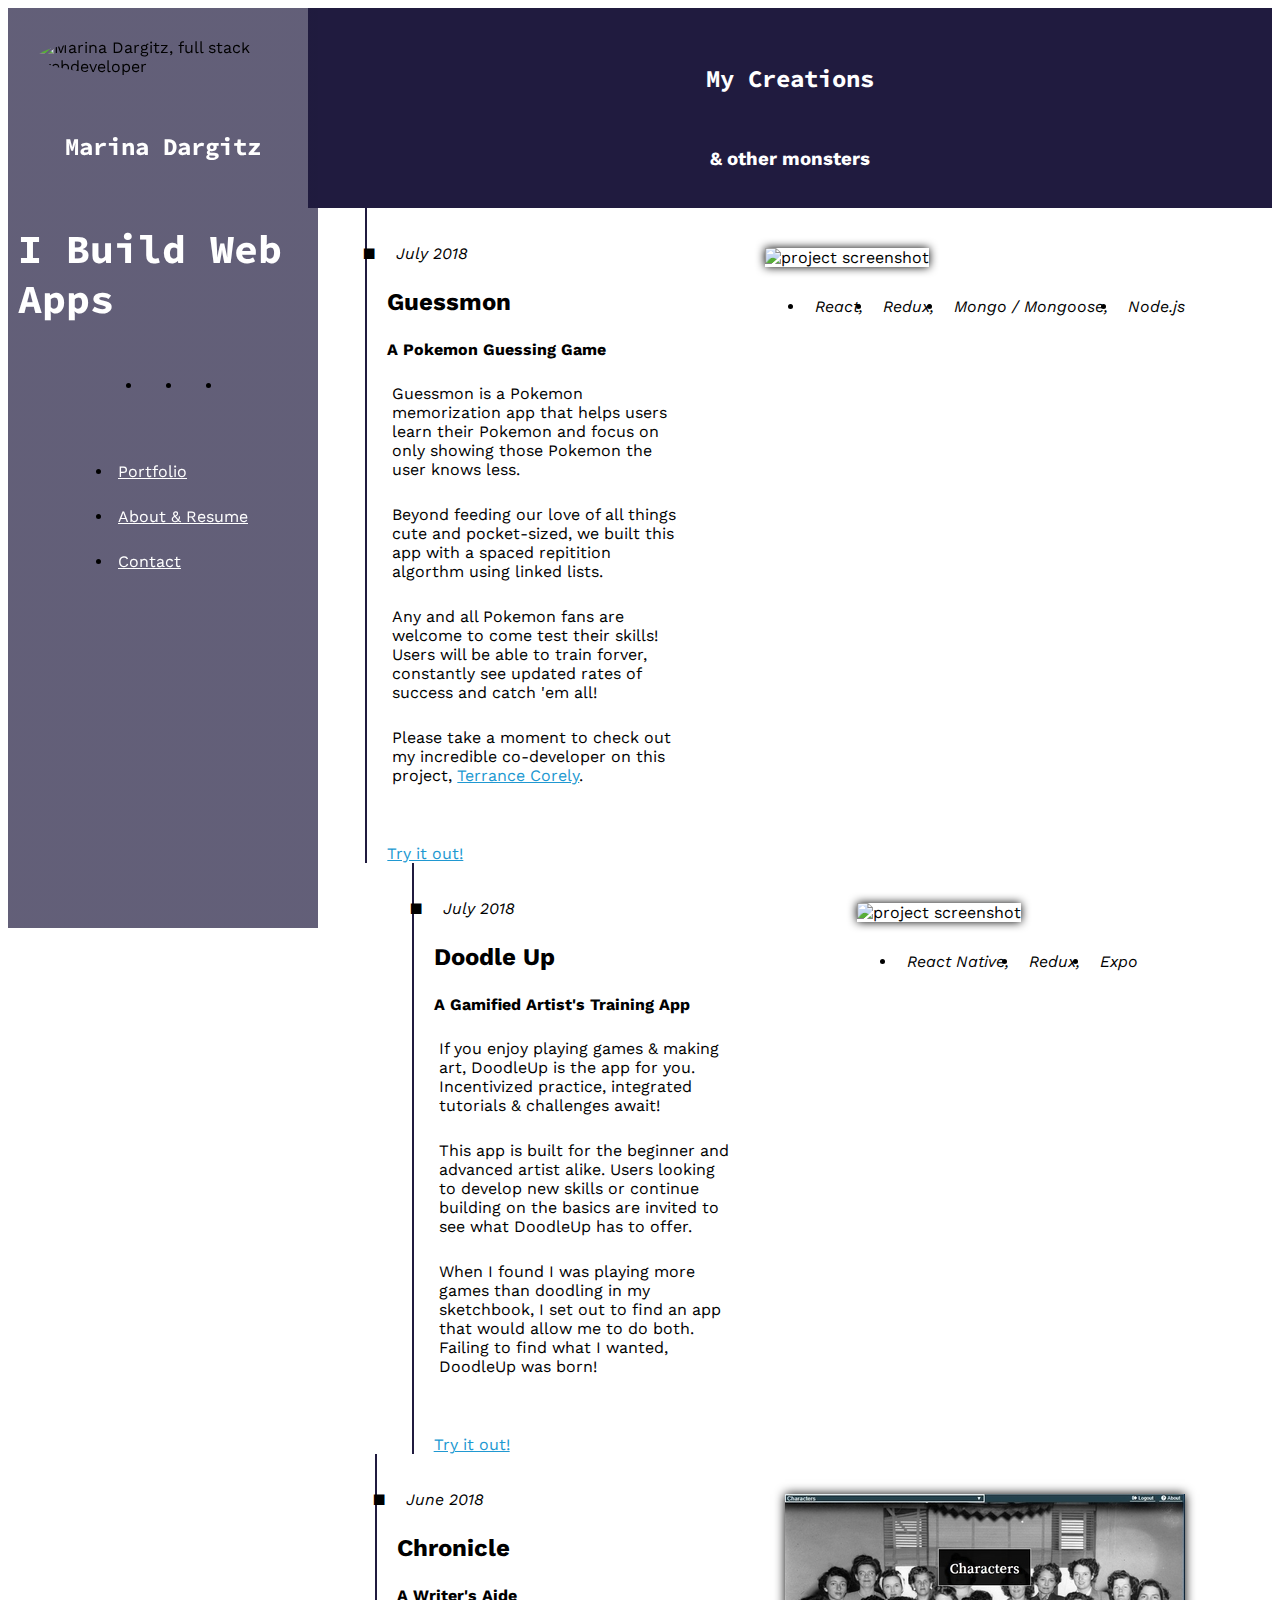
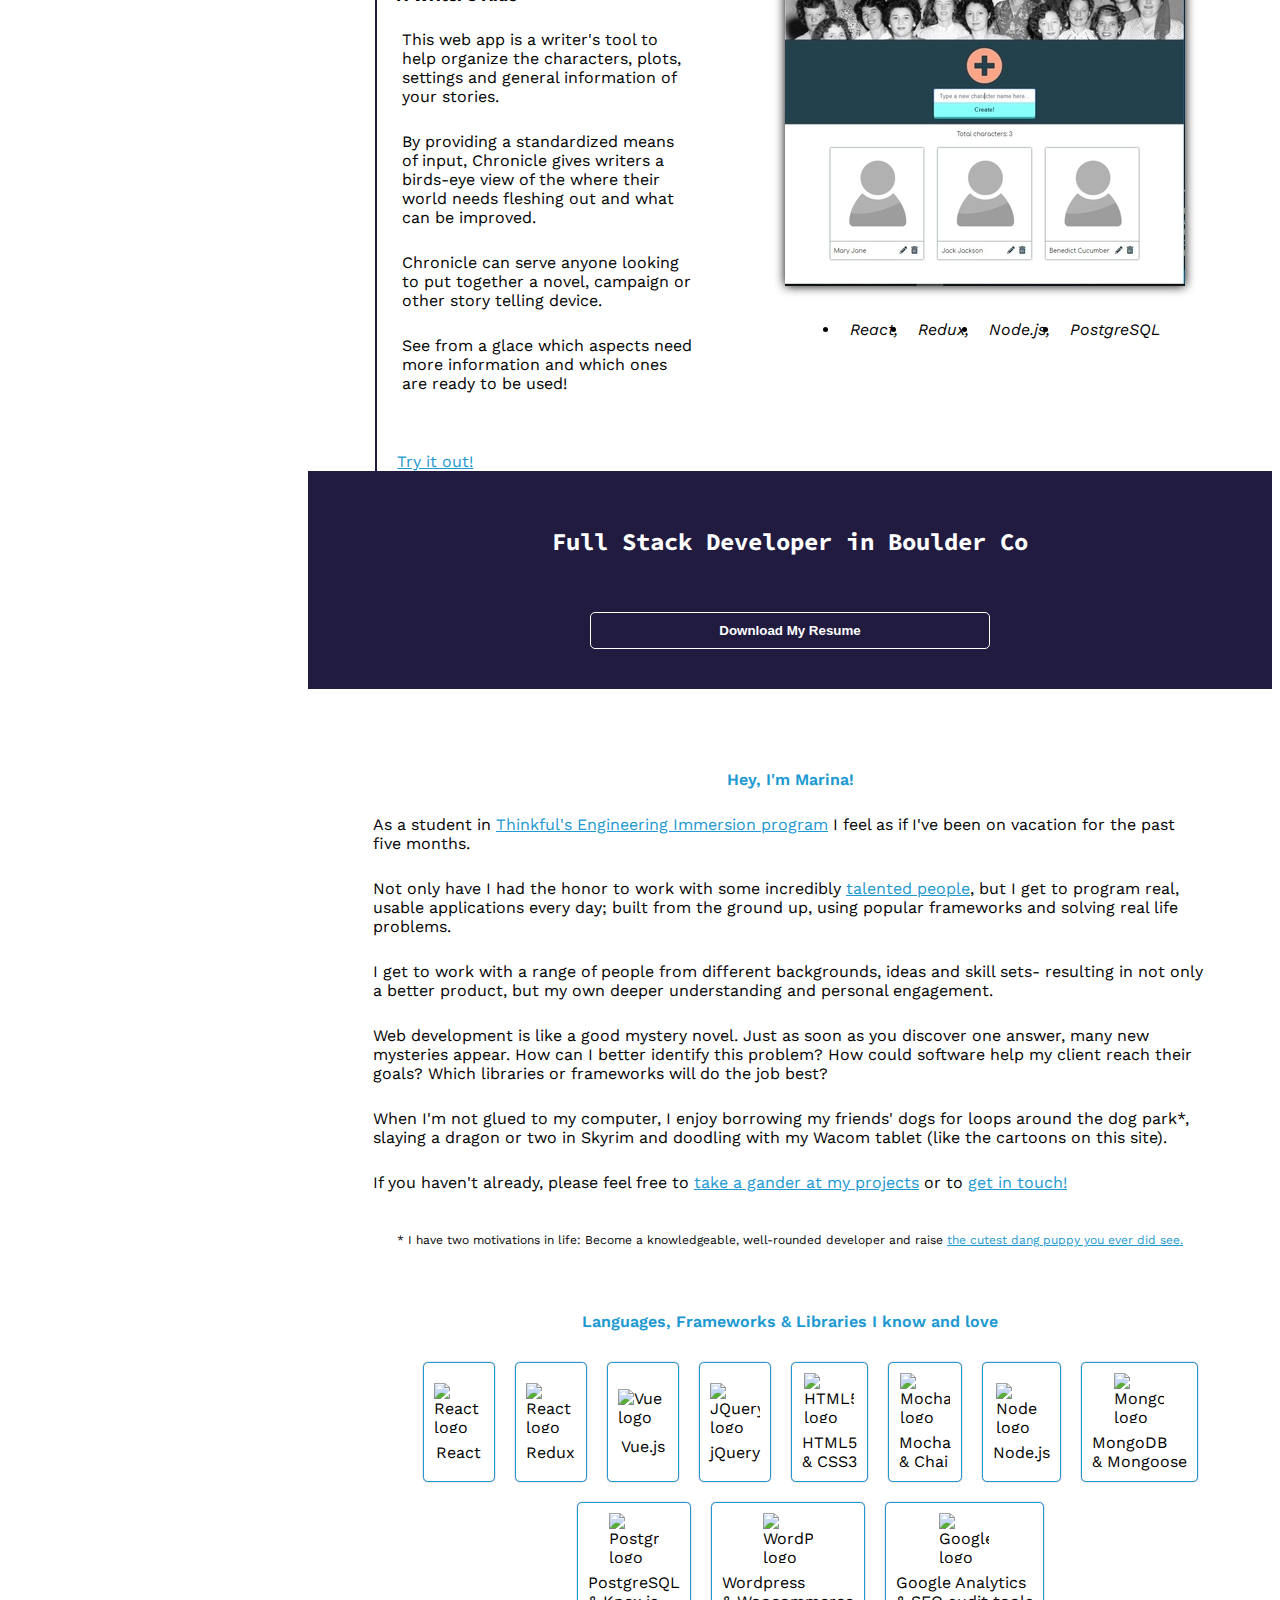
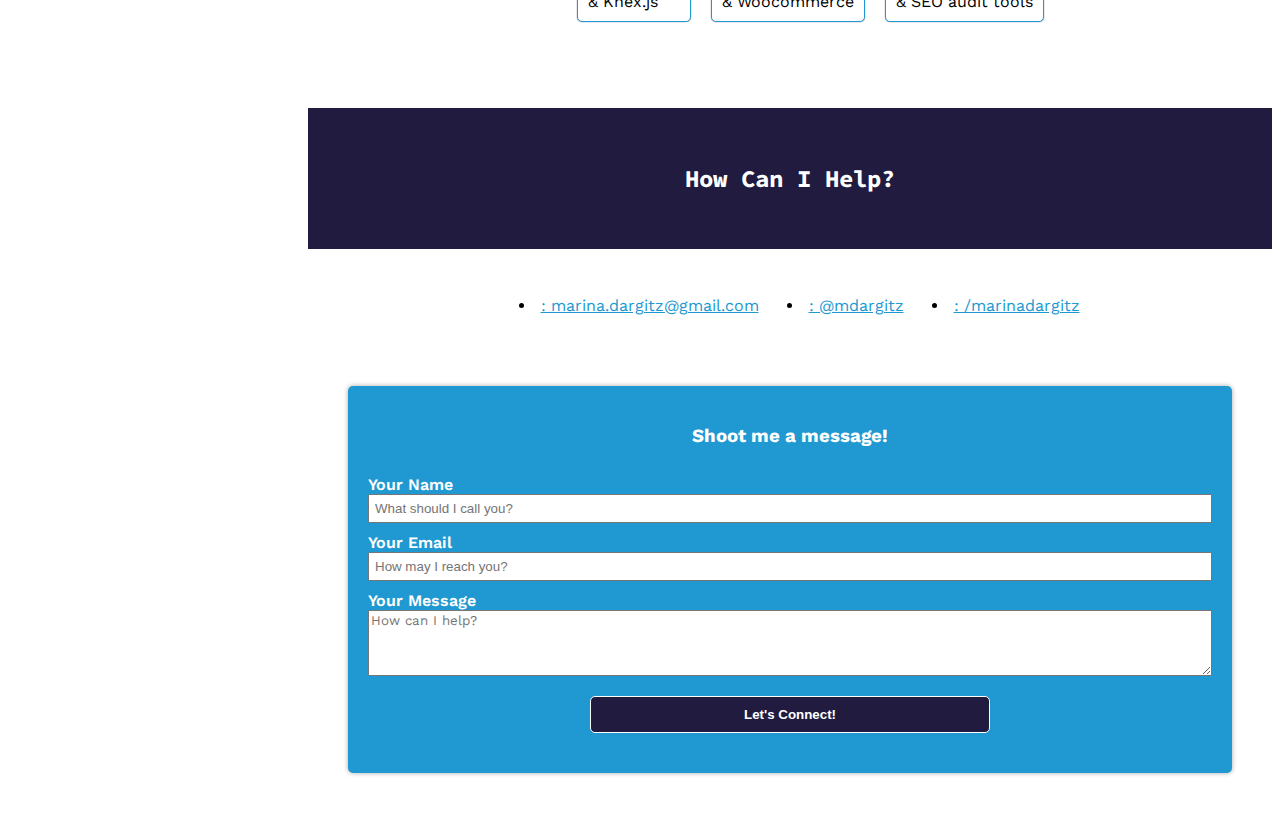
==== index.html @ 3d9efbbc "Add guessmon project" ====
<!DOCTYPE html>
<!--[if lt IE 7]>      <html class="no-js lt-ie9 lt-ie8 lt-ie7"> <![endif]-->
<!--[if IE 7]>         <html class="no-js lt-ie9 lt-ie8"> <![endif]-->
<!--[if IE 8]>         <html class="no-js lt-ie9"> <![endif]-->
<!--[if gt IE 8]><!--> <html class="no-js"> <!--<![endif]-->
  <head>
    <meta charset="utf-8">
    <meta http-equiv="X-UA-Compatible" content="IE=edge">
    <title>Marina Dargitz Web Developer</title>
    <meta name="description" content="Marina Dargitz developes responsive websites and web apps for utility, for profit and for fun! Check out her portfolio to see what she's done and what's to come.">
    <meta name="viewport" content="width=device-width, initial-scale=1">

    <link rel="stylesheet" href="https://meyerweb.com/eric/tools/css/reset/reset.css">
    <link rel="stylesheet" href="https://use.fontawesome.com/releases/v5.0.13/css/all.css" integrity="sha384-DNOHZ68U8hZfKXOrtjWvjxusGo9WQnrNx2sqG0tfsghAvtVlRW3tvkXWZh58N9jp" crossorigin="anonymous">
    <link href="https://fonts.googleapis.com/css?family=Source+Code+Pro|Work+Sans" rel="stylesheet">
    <link rel="stylesheet" href="styles/main.css">
    
  </head>
  <body>
    <!--[if lt IE 7]>
      <p class="browsehappy">Uh oh! Looks like you are using an <strong>outdated</strong> Internet Explorer browser. Please <a href="https://support.microsoft.com/en-us/help/17621/internet-explorer-downloads">upgrade your Internet Explorer to at least version 9</a> in order to improve your experience.</p>
      <p> Not sure how to do this? Check out this <a href="https://www.lifewire.com/how-to-update-internet-explorer-2617983">guide</a>!
    <![endif]-->
    <nav>
        <img class="avatar" src="https://image.ibb.co/iDr3fJ/flowers.jpg" 
          alt="Marina Dargitz, full stack webdeveloper">
        <h2>Marina Dargitz</h2>
        <h1> I Build <span>Web Apps</span></h1>
      <!-- dynamic text to go here: ideas to reality, front-end to back/code to users -->
      <ul class="horizontal-list icon-list">
          <li>
            <a title="Email me!" href="mailto:marina.dargitz@gmail.com">
              <i class="fas fa-at"></i>
            </a>
          </li>
          <li>
            <a title="Github @mdargitz"href="https://github.com/mdargitz">
              <i class="fab fa-github"></i>
            </a>
          </li>
          <li>
            <a title="LinkedIn" href="https://www.linkedin.com/in/marinadargitz/">
              <i class="fab fa-linkedin"></i>
            </a>
          </li>
        </ul>
      
      <ul class='link-list'>
        <li>
          <a href="#portfolio">
              <p>Portfolio</p>
          </a>
        </li>
        <li>
          <a href="#about">
            <p>About &amp; Resume</p>
          </a>
        </li>
        <li>
          <a href="#contact">
            <p>Contact</p>
          </a>
        </li>
      </ul>
    </nav>

    <main role="main">
    <section id="portfolio">
      <header>
        <h2>My Creations</h2>
        <h3>&amp; other monsters</h3>
      </header>

            <!-- GUESSMON PORTFOLIO ITEM -->
            <div class="portfolio-item">
              <div class="item-content">
                  <p class="date">July 2018</p>
                  <h3 class="item-title">Guessmon <a target="_blank" href="https://github.com/thinkful-ei20/Guessmon-client-terrance-MarinaD"><i class="fab fa-github" aria-hidden="false"></i></a></h3>
                  <h4 class="item-subtitle">A Pokemon Guessing Game</h4>
                  <div class='item-desc'>
                  <p>Guessmon is a Pokemon memorization app that helps users learn their Pokemon and focus on only showing those Pokemon the user knows less.</p>
                  <p>Beyond feeding our love of all things cute and pocket-sized, we built this app with a spaced repitition algorthm using linked lists.</p>
                  <p>Any and all Pokemon fans are welcome to come test their skills! Users will be able to train forver, constantly see updated rates of success and catch 'em all!</p>
                  <p>Please take a moment to check out my incredible co-developer on this project, <a href="">Terrance Corely</a>.</p>
              </div>
                <br />
                <br />
                  <a  class="item-link" target="_blank" href="https://young-castle-32482.herokuapp.com/">Try it out!</a>
              </div>
              <div class="item-details">
                <img class='item-img' src='https://camo.githubusercontent.com/8c04019551b9b6bc7cff71079253573d9c126e6c/68747470733a2f2f696d6167652e6962622e636f2f6e694a67776f2f73735f73696c2e6a7067' alt='project screenshot' />
                  <ul>
                    <li>
                      React,
                    </li>
                    <li>
                      Redux,
                    </li>
                    <li>
                      Mongo / Mongoose,
                    </li>
                    <li>
                      Node.js
                    </li>
                  </ul>
              </div>
            </div>

      <!-- DOODLEUP PORTFOLIO ITEM -->
      <div class="portfolio-item">
        <div class="item-content">
            <p class="date">July 2018</p>
            <h3 class="item-title">Doodle Up <a target="_blank" href="https://github.com/mdargitz/DoodleUp"><i class="fab fa-github" aria-hidden="false"></i></a></h3>
            <h4 class="item-subtitle">A Gamified Artist's Training App</h4>
            <div class='item-desc'>
            <p>If you enjoy playing games &amp; making art, DoodleUp is the app for you. Incentivized practice, integrated tutorials &amp; challenges await!</p>
            <p>This app is built for the beginner and advanced artist alike. Users looking to develop new skills or continue building on the basics are invited to see what DoodleUp has to offer.</p>
            <p>When I found I was playing more games than doodling in my sketchbook, I set out to find an app that would allow me to do both. Failing to find what I wanted, DoodleUp was born!</p>
        </div>
          <br />
          <br />
            <a  class="item-link" target="_blank" href="https://expo.io/@mdargitz/doodleup">Try it out!</a>
        </div>
        <div class="item-details">
          <img class='item-img' src='https://preview.ibb.co/fsJ55e/IMG_1933.png' alt='project screenshot' />
            <ul>
              <li>
                React Native,
              </li>
              <li>
                Redux,
              </li>
              <li>
                Expo
              </li>
            </ul>
        </div>
      </div>
    
      <!-- CHRONICLE PORTFOLIO ITEM -->
      <div class="portfolio-item">
          <div class="item-content">
              <p class="date">June 2018</p>
              <h3 class="item-title">Chronicle <a target="_blank" href="https://github.com/mdargitz/chronicle-client"><i class="fab fa-github" aria-hidden="false"></i></a></h3>
              <h4 class="item-subtitle">A Writer's Aide</h4>
              <div class='item-desc'>
              <p>This web app is a writer's tool to help organize the characters, plots, settings and general information of your stories.</p> 
              <p>By providing a standardized means of input, Chronicle gives writers a birds-eye view of the where their world needs fleshing out and what can be improved.</p>
              <p>Chronicle can serve anyone looking to put together a novel, campaign or other story telling device.</p>
              <p>See from a glace which aspects need more information and which ones are ready to be used!</p>
            </div>
            <br />
            <br />
              <a  class="item-link" target="_blank" href="https://chronicle-client.netlify.com">Try it out!</a>
          </div>
          <div class="item-details">
              <img class='item-img' src='img/chronincleSS.jpg' alt='project screenshot' />
              <ul>
                <li>
                  React,
                </li>
                <li>
                  Redux,
                </li>
                <li>
                  Node.js,
                </li>
                <li>
                  PostgreSQL
                </li>
              </ul>
          </div>
        </div>
      
    </section>

    <section id="about">
      <header>
        <h2>Full Stack Developer in Boulder Co</h2>
        <button class="btn-hvr"><a href="docs/Marina Dargitz Resume.pdf" download>Download My Resume</a></button>
      </header>
      <div class='about-content'>
          <div>
              <p class='heavy'>Hey, I'm Marina!</p>
              <p>As a student in <a target="_blank" href="https://www.thinkful.com/bootcamp/web-development/full-time/">Thinkful's Engineering Immersion program</a> I feel as if I've been on vacation for the past five months. </p>
              <p>Not only have I had the honor to work with some incredibly <a target="_blank" href="https://www.linkedin.com/school/thinkful/">talented people</a>, but I get to program real, usable applications every day; built from the ground up, using popular frameworks and solving real life problems. </p>
              <p>I get to work with a range of people from different backgrounds, ideas and skill sets- resulting in not only a better product, but my own deeper understanding and personal engagement.</p>
              <p>Web development is like a good mystery novel. Just as soon as you discover one answer, many new mysteries appear. How can I better identify this problem? How could software help my client reach their goals? Which libraries or frameworks will do the job best?</p>
              <p>When I'm not glued to my computer, I enjoy borrowing my friends' dogs for loops around the dog park*, slaying a dragon or two in Skyrim and doodling with my Wacom tablet (like the cartoons on this site).</p>
              <p>If you haven't already, please feel free to <a href="#portfolio">take a gander at my projects</a> or to <a href="#contact">get in touch!</a></p>
              <p class='light'>* I have two motivations in life: Become a knowledgeable, well-rounded developer and raise <a target="_blank" href="https://media.giphy.com/media/fegzospsGS6Os/giphy.gif">the cutest dang puppy you ever did see.</a></p>
          </div>
          <div class='skills'>
              <p class='heavy'>Languages, Frameworks &amp; Libraries I know and love</p>
              <ul>
                <li>
                  <img src='https://image.ibb.co/e2peQJ/react_logo_5.png' alt='React logo'/>
                  React
                </li>
                <li>
                  <img src='https://image.ibb.co/iqFdkJ/Redux_logo.png' alt='React logo'/>
                  Redux
                </li>
                <li>
                  <img src='https://image.ibb.co/f1GjQJ/Vue_logo.jpg' alt='Vue logo'/>
                  Vue.js
                </li>
                <li>
                  <img src='https://image.ibb.co/cMTned/jquery_logo.png' alt='JQuery logo'/>
                  jQuery
                </li>
                <li>
                  <img src='https://image.ibb.co/jwnYkJ/html_logo_5.png' alt='HTML5 logo'/>
                  HTML5
                  <br>
                  &amp; CSS3
                </li>
                <li>
                  <img src='https://image.ibb.co/fTBUsy/mocha_logo.png' alt='Mocha logo'/>
                  Mocha 
                  <br>
                  &amp; Chai
                </li>
                <li>
                  <img src='https://image.ibb.co/hYG7ed/node_logo.png' alt='Node logo'/>
                  Node.js
                </li>
                <li>
                  <img src='https://image.ibb.co/jLSfzd/mongo_logo.png' alt='Mongo logo'/>
                  MongoDB 
                  <br>
                  &amp; Mongoose
                </li>
                <li>
                  <img src='https://image.ibb.co/hRKSed/Postgre_SQL_logo.png' alt='PostgreSQl logo'/>
                  PostgreSQL 
                  <br>
                  &amp; Knex.js
                </li>
                <li>
                  <img src='https://image.ibb.co/hq3W5J/wordpress_logo.png' alt='WordPress logo'/>
                  Wordpress
                  <br>
                  &amp; Woocommerce
                </li>
                <li>
                  <img src='https://image.ibb.co/bDnPQJ/google_icon.png' alt='Google logo'/>
                  Google Analytics 
                  <br>
                  &amp; SEO audit tools
                </li>
              </ul>
            </div>
          </div>
      
    </section>

    <section id="contact">
      <header>
        <h2>How Can I Help?</h2>
      </header>
        <ul class="horizontal-list">
            <li>
                <a href='mai&#108;t&#111;&#58;marina%2Ed&#97;%72gi%7&#52;z&#64;gm&#97;il&#46;com'>
                  <p class="card-content"><i class="fas fa-at"></i> : ma&#114;&#105;na&#46;darg&#105;&#116;z&#64;&#103;&#109;ai&#108;&#46;&#99;om</p>
                </a>
              </li>
              <li>
                <a href="https://github.com/mdargitz">
                  <p class="card-content"><i class="fab fa-github"></i> : @mdargitz</p>
                </a>
              </li>
              <li>
                <a href="https://www.linkedin.com/in/marinadargitz/">
                  <p class="card-content"><i class="fab fa-linkedin"></i> : /marinadargitz</p>
                </a>
              </li>
        </ul>
        

      <form id="contactform" method="POST">
        <h3>Shoot me a message!</h3>
        <lable for="name">Your Name</lable>
        <input name="name" title="name" id="name" type="text" placeholder="What should I call you?" required>
        <lable for="email">Your Email</lable>
        <input name="_replyto" title="email" id="email" type="email" required placeholder="How may I reach you?">
        <lable for="message">Your Message</lable>
        <textarea name="message" title="message" id="message" rows="4" cols="50" placeholder="How can I help?"></textarea>
        <div class="hidden">
          <label for="gotcha">Leave this field blank</label>
          <input name="_gotcha" type="text" id="age">
        </div>
        <button id ="submitFormBtn" type="submit">Let's Connect!</button>
      </form>
    </section>
    </main>

  <script src="https://cdnjs.cloudflare.com/ajax/libs/materialize/1.0.0-beta/js/materialize.min.js"></script>
  <script src="https://ajax.googleapis.com/ajax/libs/jquery/3.3.1/jquery.min.js"></script>
  <script src="scripts/index.js"></script>
  </body>
</html>
---- styles/main.css ----
/* General Settings */
.hidden {
  display: none;
}

body {
  display: flex;
  font-family: 'Work Sans', sans-serif;
}

h1 {
  font-size: 2.5em;
  color: white;
  font-family: 'Source Code Pro', sans-serif;
}

h2 {
  font-size: 1.5em;
  text-align: center;
  padding: 15px;
  font-family: 'Source Code Pro', sans-serif;
  color: white;
}

h3 {
  text-align: center;
  color: white;
}
p {
  padding: 5px;
}

a {
  color: #2098D1;
}

form {
  display: flex;
  flex-direction: column;
  margin: 40px;
  background: #2098D1;
  padding: 20px;
  box-shadow: 0 0 5px darkgrey;
  border-radius: 5px;
}

form lable {
  color: white;
  padding-top: 10px;
  font-weight: 600;
}

form textarea {
  font-family: 'Work Sans', sans-serif;
}

input {
  padding: 5px;
}

button {
  width: 400px;
  margin: 20px auto;
  border: 1px solid white;
  border-radius: 5px;
  background: #201B3F;
  color: white;
  padding: 10px;
  transition: background-color .5s, border-radius .5s;
  font-weight: 600;
}

button a {
  color: white;
  text-decoration: none;
}

button:hover {
  cursor: pointer;
  position: relative;
  background: #2098D1;
  border-radius: 0px;
  
}
/* Navigation Sidebar Styling */
nav {
  background: linear-gradient(
    rgba(32, 27, 63, .7), 
    rgba(32, 27, 63, .7)
  ),
  url('https://image.ibb.co/dLQkud/navbg.jpg');
  background-size: cover;
  background-repeat: no-repeat;
  width: 290px;
  display: flex;
  flex-direction: column;
  justify-content: flex-start;
  align-items: center;
  height: 100%;
  min-height: 100vh;
  height: 100%;
  position: fixed;
  padding: 10px;
}

.avatar {
  width: 250px;
  border-radius: 50%;
  margin: 20px;
}

nav a {
  color: white;
}

/* Main Sections stlying */
main {
  padding-left: 300px;
}


.portfolio-item{
  display: flex;
  flex-wrap: wrap;
  justify-content: space-evenly;
}

.item-img{
box-shadow: 0 0 10px black;
width: 400px;
max-height: 500px;
object-fit: cover;
}

.item-content {
  border-left : 2px solid rgb(32, 27, 63);
  margin-left: 20px;
}

.item-details{
  margin: 40px;
}

.item-details ul {
  margin-top: 20px;
  display: flex;
  flex-wrap: wrap;
  justify-content: center;
}

.item-details li {
  font-style: italic;
  padding: 10px;
}
.item-title {
  color: black;
  text-align: left;
  margin-top: 20px;
  margin-left: 20px;
  font-size: 1.5em;
}

.item-desc {
  width: 300px;
  margin-left: 20px;
}

.item-link {
text-align: center;
margin: 20px;
padding-bottom: 20px;
}

.item-subtitle {
  margin-left: 20px;
  margin-bottom: 20px;
}

.date::before{
  content: '■';
  margin-left: -10px;
  margin-right: 20px;
}

.date {
  font-style: italic;
  padding-top: 20px;
}

.tech-stack {
  display: flex;
  flex-wrap: wrap;
  max-width: 300px;
}

#about {
display: flex;
flex-direction: column;
justify-content: center;
}

.skills {
  margin-top: 40px;
}

.skills ul {
  display: flex;
  justify-content: center;
  flex-wrap: wrap;
}

.skills li {
  display: flex;
  justify-content: center;
  align-items: center;
  flex-direction: column;
  border: 1px solid #2098D1;
  border-radius: 5px;
  padding: 10px;
  margin: 10px;
  box-shadow: #201B3F 0px 0px 1px;
}

.skills img {
  max-width: 50px;
  max-height: 50px;
  margin-bottom: 10px;
}

header {
  background: rgb(32, 27, 63);
  display: flex;
  justify-content: center;
  flex-direction: column;
  padding: 20px 0;
}

header h2 {
  color: white;
}

.about-content {
  padding: 60px;
}

.heavy {
  font-weight: 600;
  color: #2098D1;
  text-align: center;
}

.light {
  font-size: 12px;
  text-align: center;
  padding: 20px 0;
}

.horizontal-list {
  display: flex;
  justify-content: center;
}

.horizontal-list li {
  margin: 10px 20px;
}

.icon-list {
  margin-bottom: 20px;
}
/* Responisve design */
@media (max-width: 950px) {
  body {
    display: block;
  }
  nav {
    position: static;
    min-height: 100%;
    width: 100%;
  }
  .avatar {
    display: none;
  }
  .link-list {
    display: flex;
    justify-content: center;
  }
  main {
    padding-left: 0;
  }
}
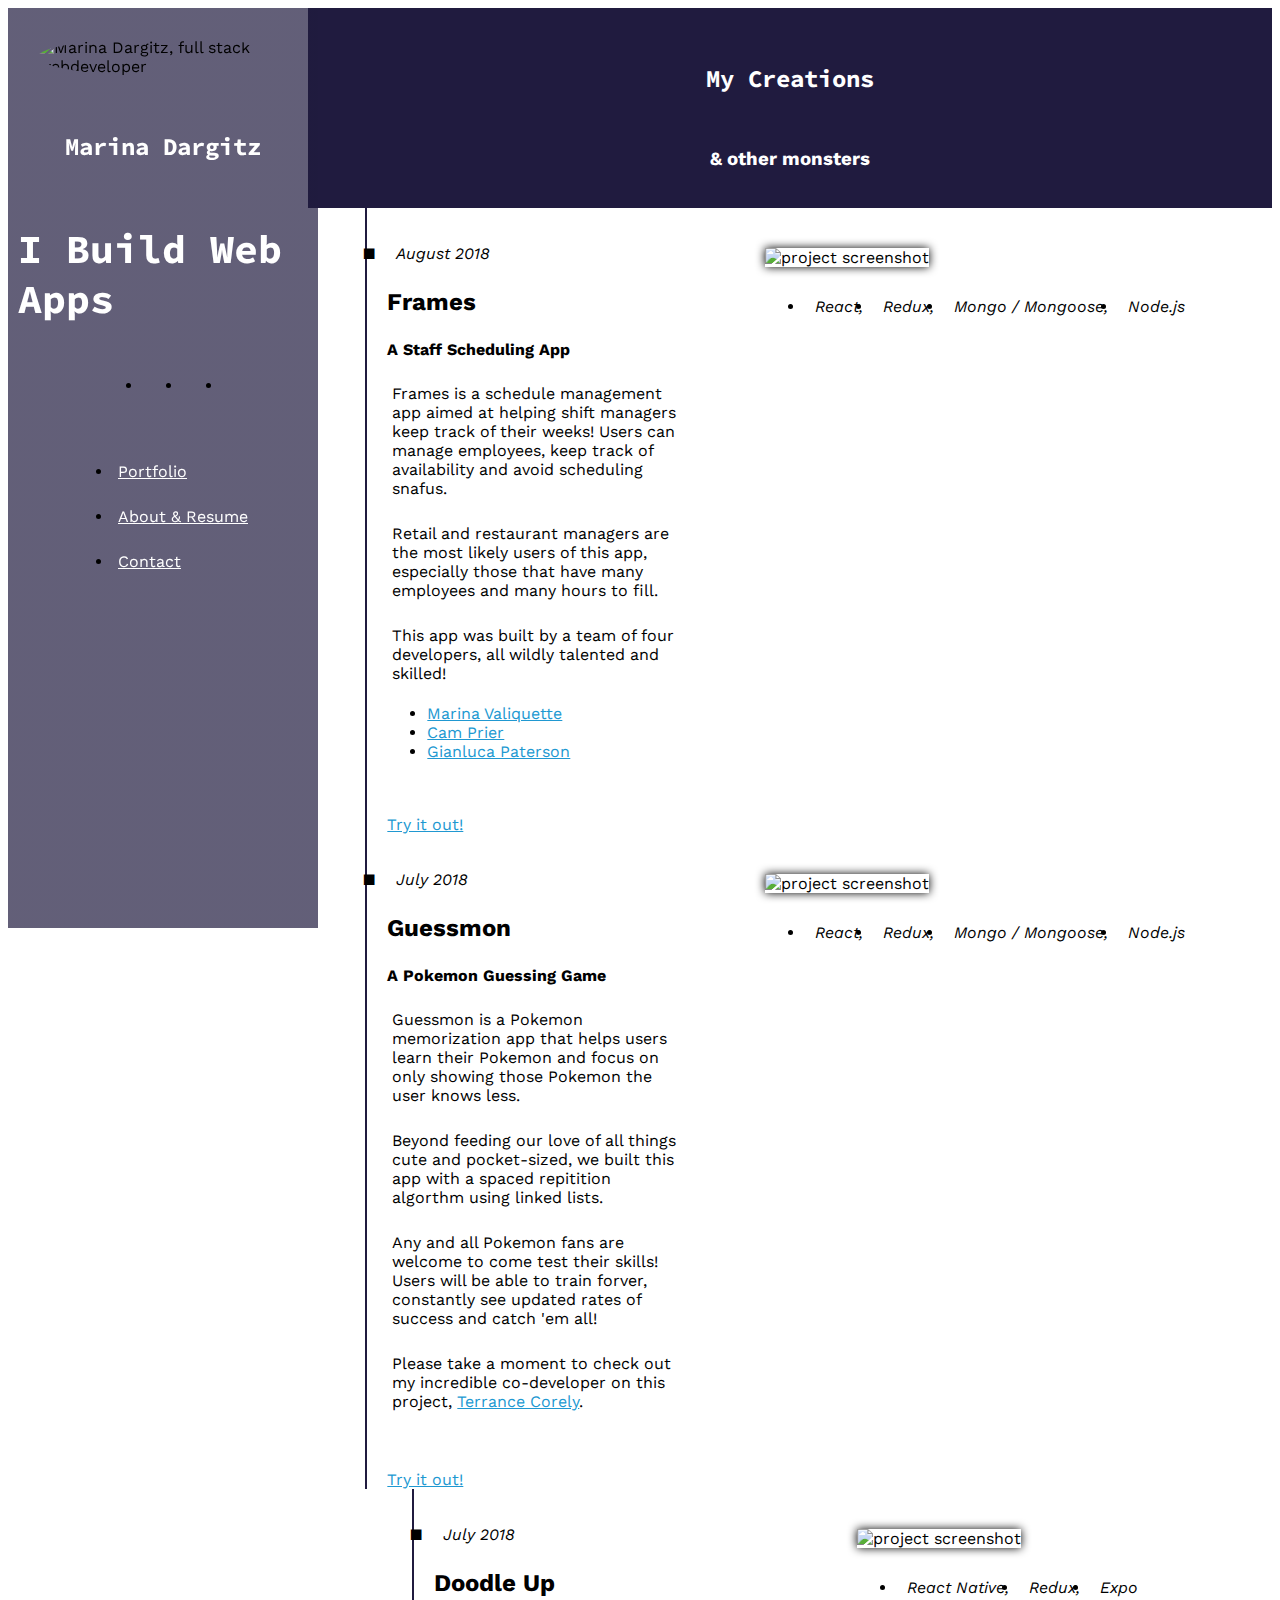
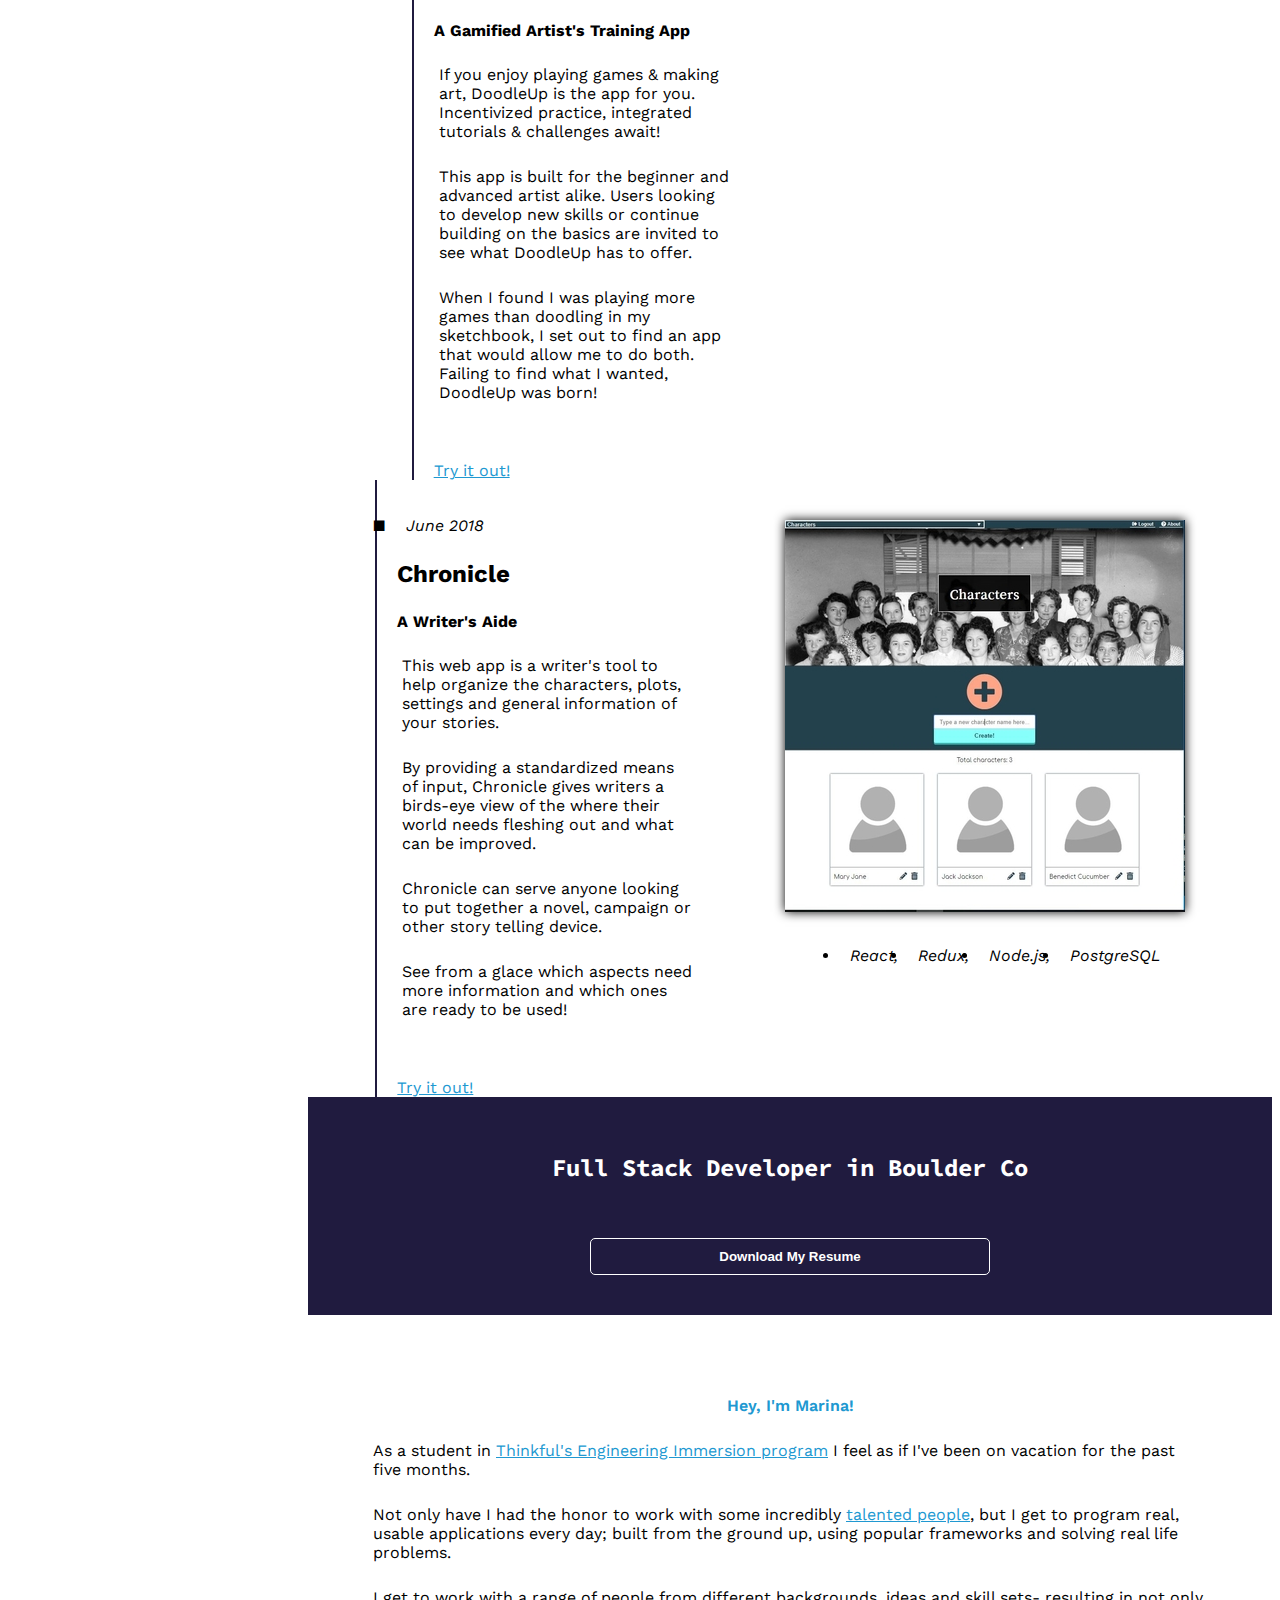
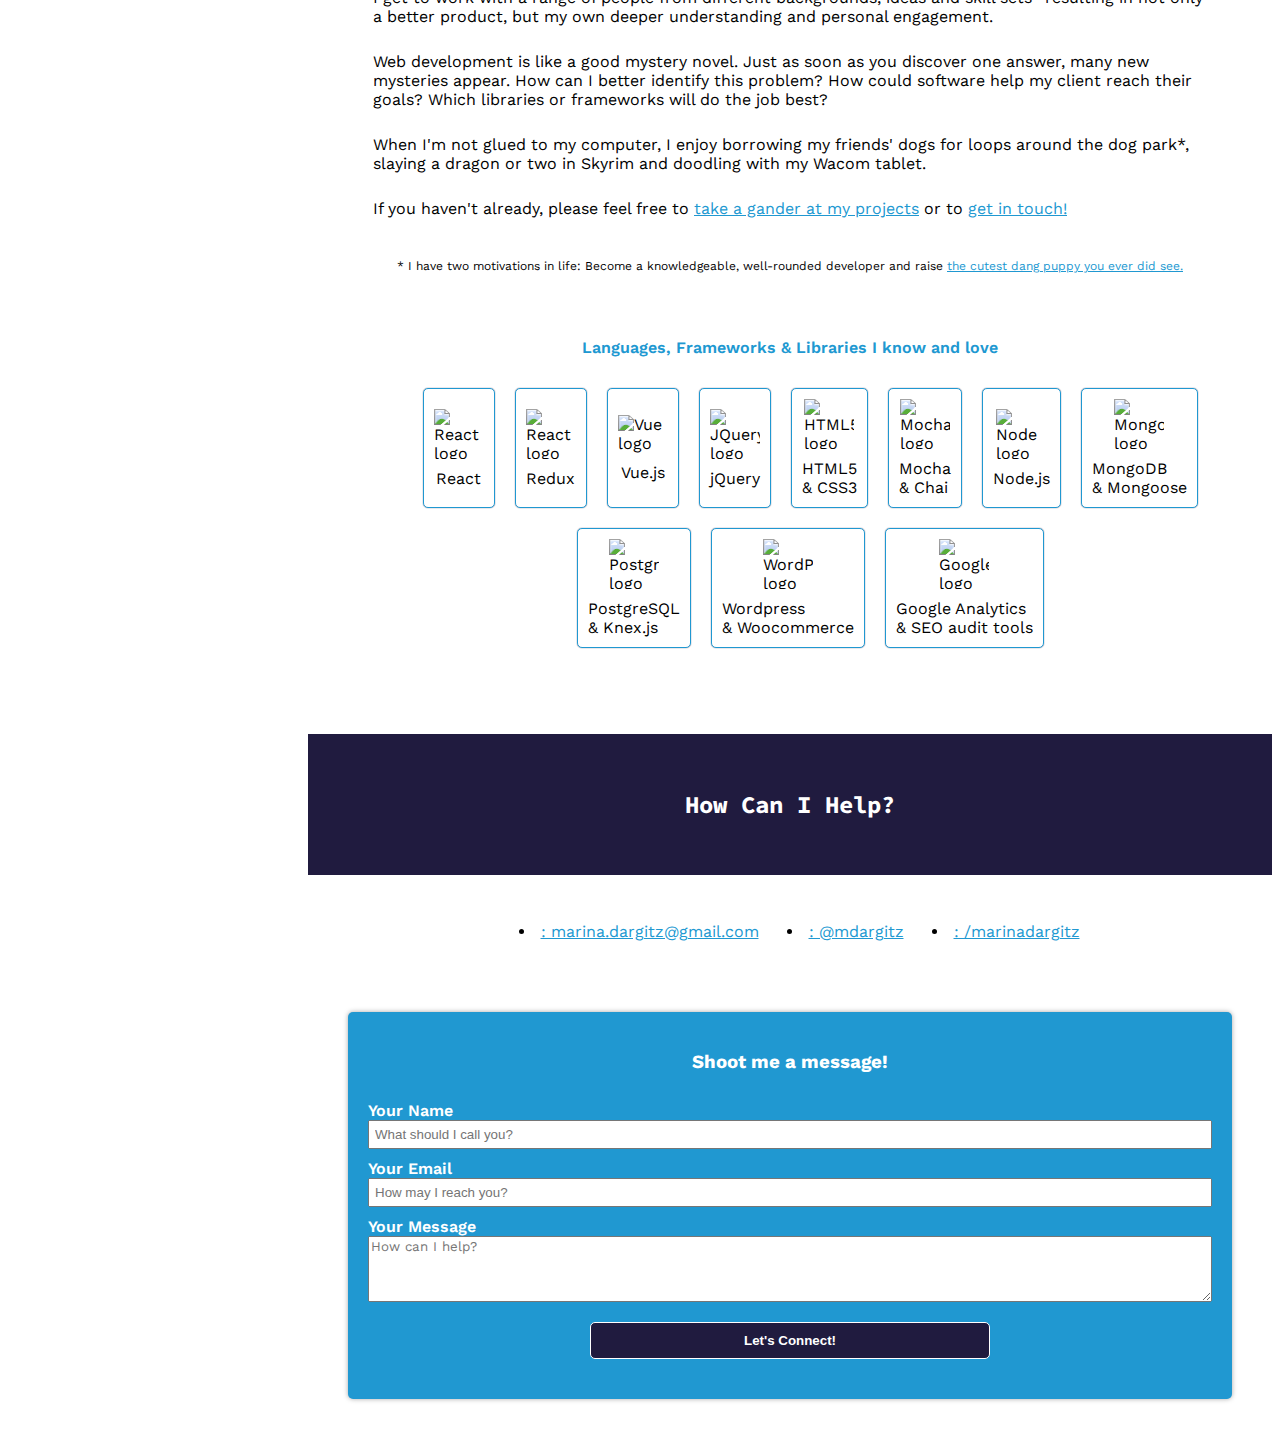
==== commit 9dd5876d: "Add Frames to portfolio" ====
--- a/index.html
+++ b/index.html
@@ -71,6 +71,45 @@
         <h3>&amp; other monsters</h3>
       </header>
 
+            <!-- FRAMES PORTFOLIO ITEM -->
+            <div class="portfolio-item">
+              <div class="item-content">
+                  <p class="date">August 2018</p>
+                  <h3 class="item-title">Frames <a target="_blank" href="https://github.com/thinkful-ei20/frames-client"><i class="fab fa-github" aria-hidden="false"></i></a></h3>
+                  <h4 class="item-subtitle">A Staff Scheduling App</h4>
+                  <div class='item-desc'>
+                  <p>Frames is a schedule management app aimed at helping shift managers keep track of their weeks! Users can manage employees, keep track of availability and avoid scheduling snafus.</p>
+                  <p>Retail and restaurant managers are the most likely users of this app, especially those that have many employees and many hours to fill.</p>
+                  <p>This app was built by a team of four developers, all wildly talented and skilled!</p>
+                  <ul>
+                    <li><a href="">Marina Valiquette</a></li>
+                    <li><a href="">Cam Prier</a></li>
+                    <li><a href="">Gianluca Paterson</a></li>
+                  </ul>
+              </div>
+                <br />
+                <br />
+                  <a  class="item-link" target="_blank" href="http://frames.surge.sh/">Try it out!</a>
+              </div>
+              <div class="item-details">
+                <img class='item-img' src='https://image.ibb.co/ccaS1K/readme_schreenshot.jpg' alt='project screenshot' />
+                  <ul>
+                    <li>
+                      React,
+                    </li>
+                    <li>
+                      Redux,
+                    </li>
+                    <li>
+                      Mongo / Mongoose,
+                    </li>
+                    <li>
+                      Node.js
+                    </li>
+                  </ul>
+              </div>
+            </div>
+
             <!-- GUESSMON PORTFOLIO ITEM -->
             <div class="portfolio-item">
               <div class="item-content">
@@ -186,7 +225,7 @@
               <p>Not only have I had the honor to work with some incredibly <a target="_blank" href="https://www.linkedin.com/school/thinkful/">talented people</a>, but I get to program real, usable applications every day; built from the ground up, using popular frameworks and solving real life problems. </p>
               <p>I get to work with a range of people from different backgrounds, ideas and skill sets- resulting in not only a better product, but my own deeper understanding and personal engagement.</p>
               <p>Web development is like a good mystery novel. Just as soon as you discover one answer, many new mysteries appear. How can I better identify this problem? How could software help my client reach their goals? Which libraries or frameworks will do the job best?</p>
-              <p>When I'm not glued to my computer, I enjoy borrowing my friends' dogs for loops around the dog park*, slaying a dragon or two in Skyrim and doodling with my Wacom tablet (like the cartoons on this site).</p>
+              <p>When I'm not glued to my computer, I enjoy borrowing my friends' dogs for loops around the dog park*, slaying a dragon or two in Skyrim and doodling with my Wacom tablet.</p>
               <p>If you haven't already, please feel free to <a href="#portfolio">take a gander at my projects</a> or to <a href="#contact">get in touch!</a></p>
               <p class='light'>* I have two motivations in life: Become a knowledgeable, well-rounded developer and raise <a target="_blank" href="https://media.giphy.com/media/fegzospsGS6Os/giphy.gif">the cutest dang puppy you ever did see.</a></p>
           </div>
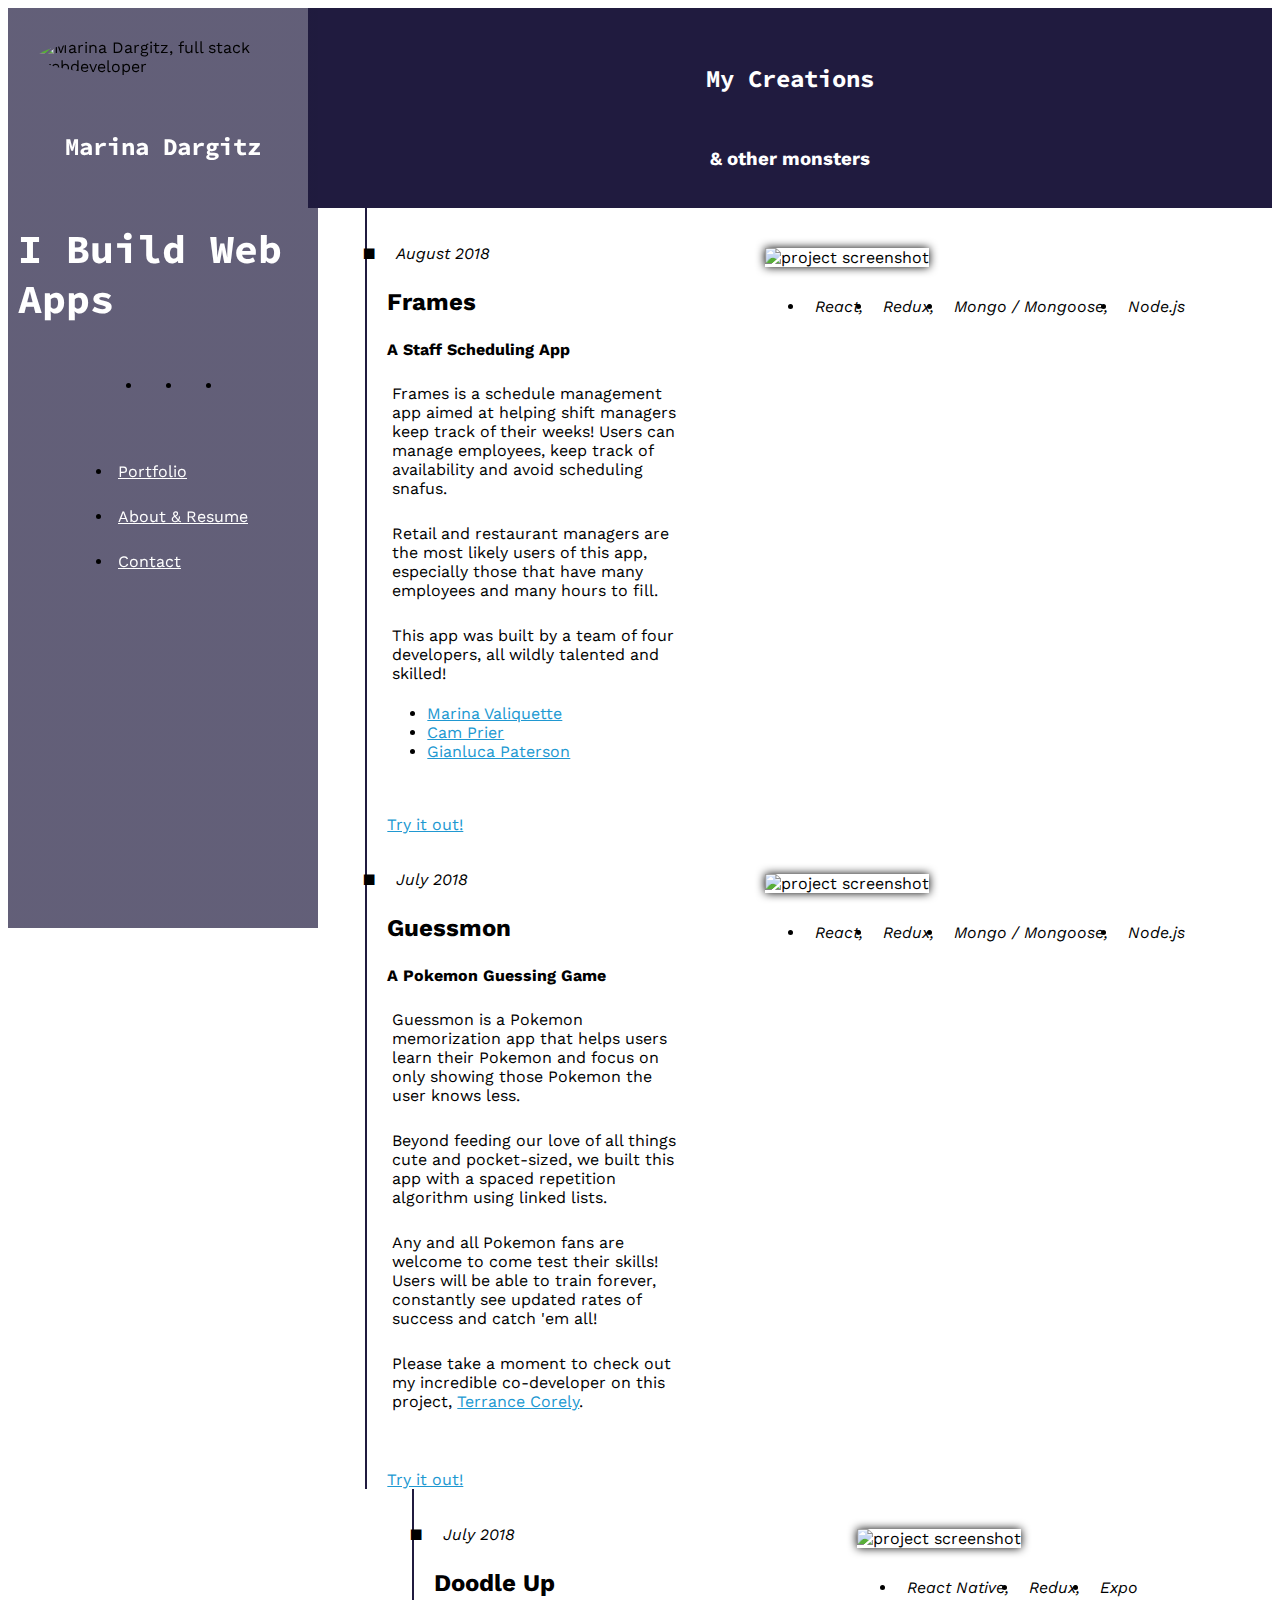
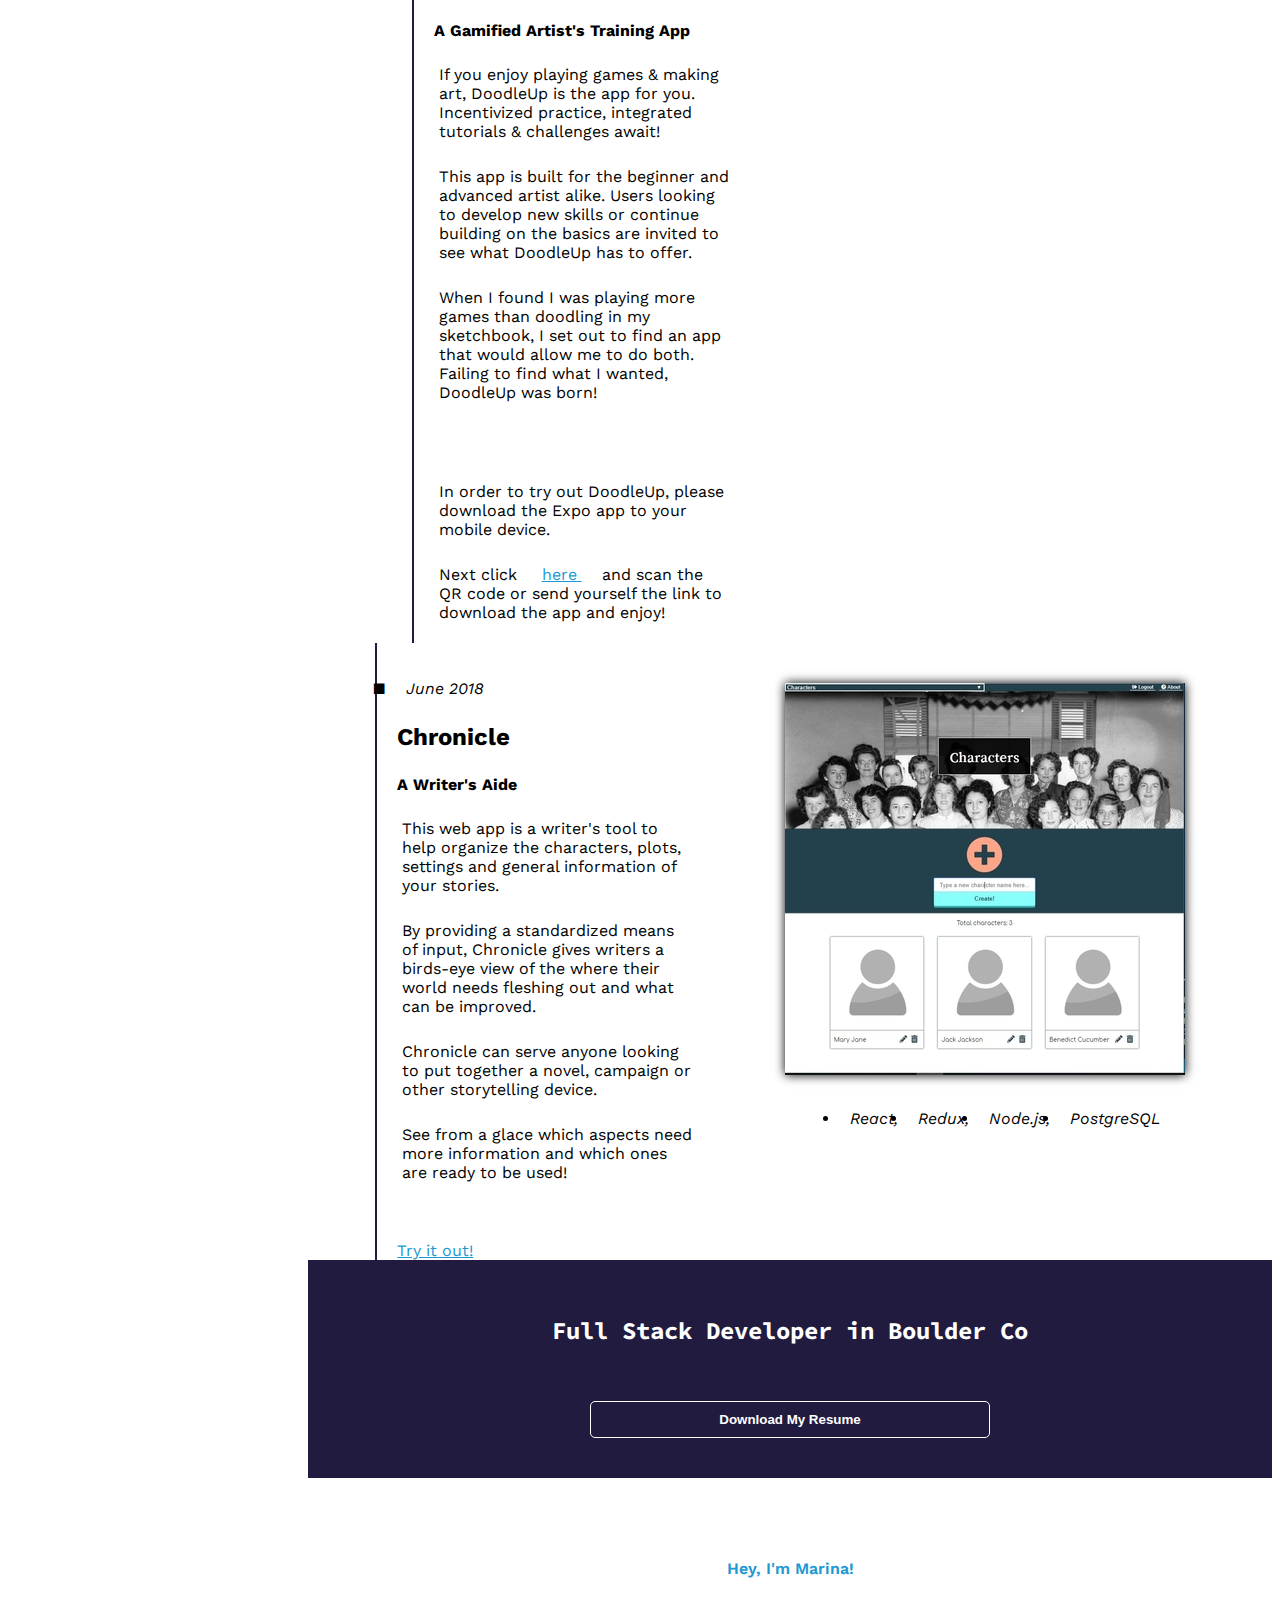
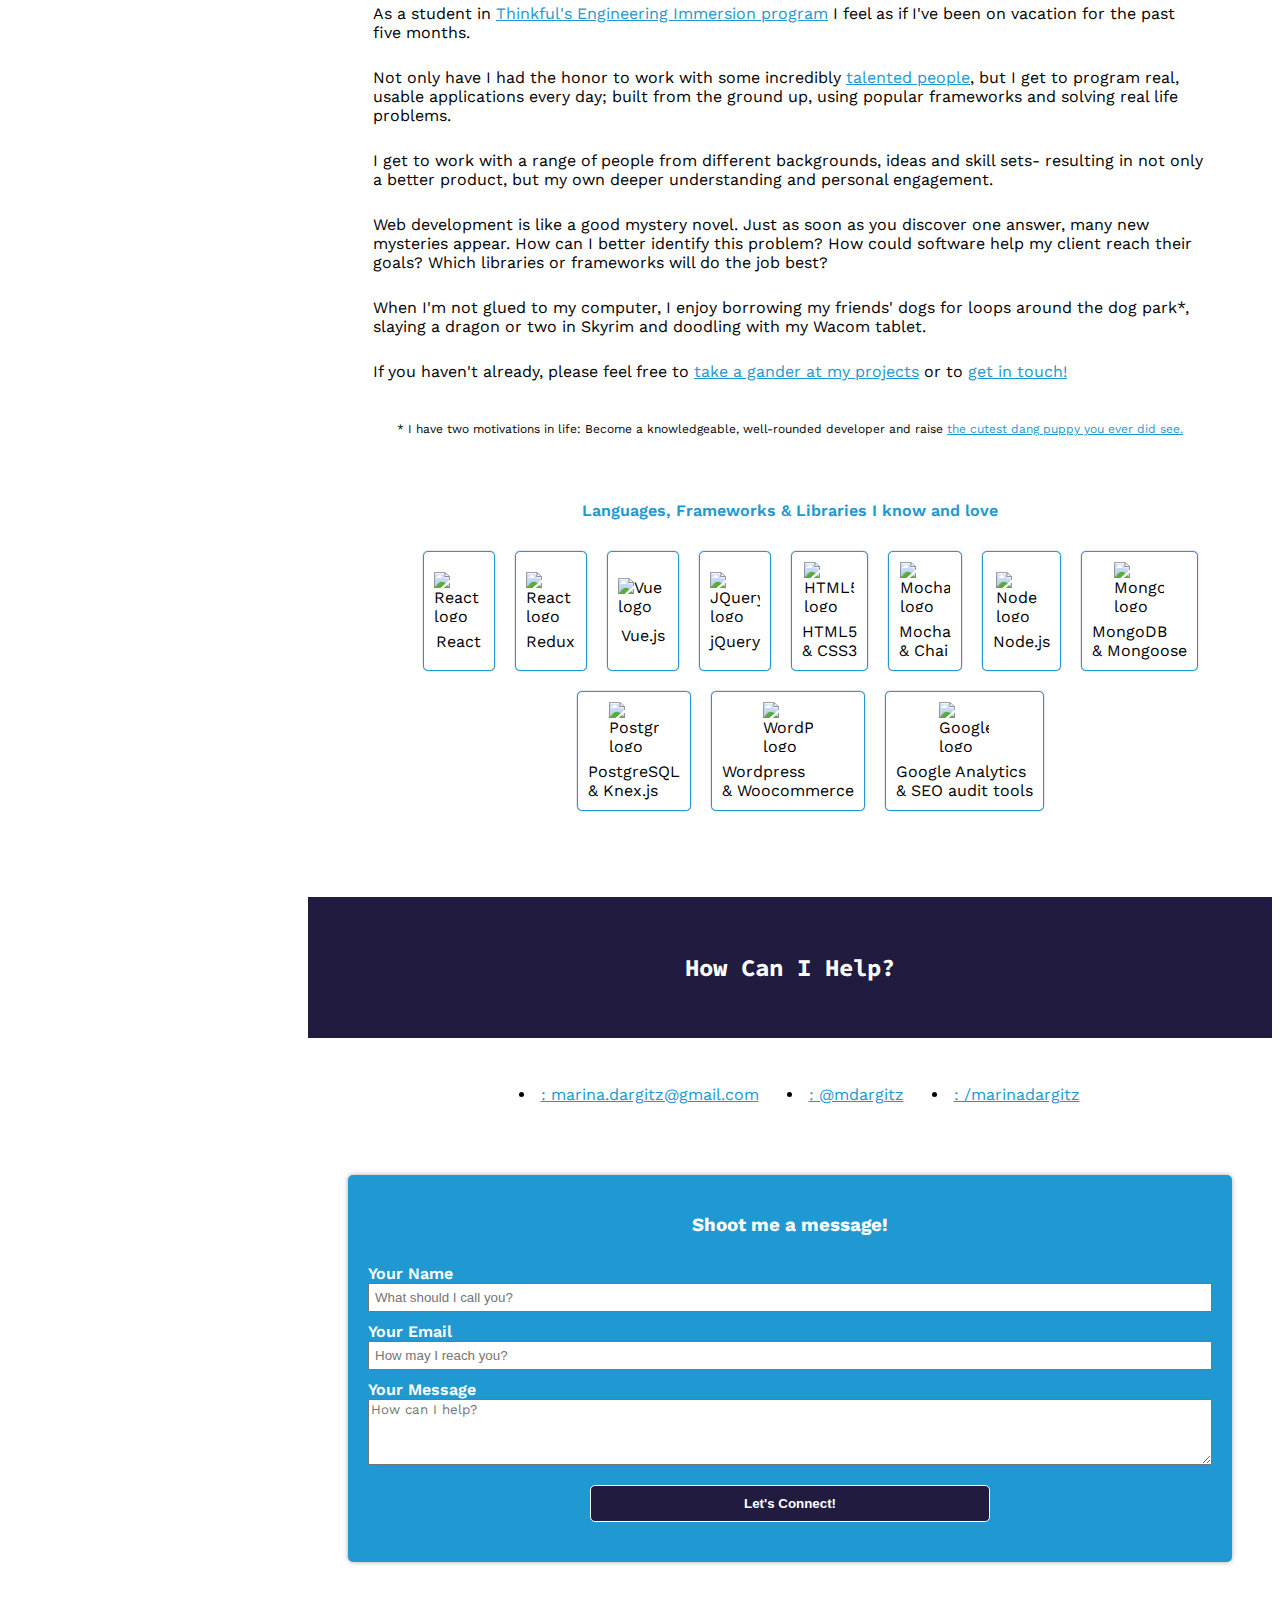
==== commit 68c33dcc: "Add clarification to install/download DoodleUp to mobile devices" ====
--- a/index.html
+++ b/index.html
@@ -82,9 +82,9 @@
                   <p>Retail and restaurant managers are the most likely users of this app, especially those that have many employees and many hours to fill.</p>
                   <p>This app was built by a team of four developers, all wildly talented and skilled!</p>
                   <ul>
-                    <li><a href="">Marina Valiquette</a></li>
-                    <li><a href="">Cam Prier</a></li>
-                    <li><a href="">Gianluca Paterson</a></li>
+                    <li><a href="https://mvaliquette.surge.sh/">Marina Valiquette</a></li>
+                    <li><a href="http://csprier.surge.sh">Cam Prier</a></li>
+                    <li><a href="https://www.linkedin.com/in/gianluca-paterson-17768278/">Gianluca Paterson</a></li>
                   </ul>
               </div>
                 <br />
@@ -118,13 +118,13 @@
                   <h4 class="item-subtitle">A Pokemon Guessing Game</h4>
                   <div class='item-desc'>
                   <p>Guessmon is a Pokemon memorization app that helps users learn their Pokemon and focus on only showing those Pokemon the user knows less.</p>
-                  <p>Beyond feeding our love of all things cute and pocket-sized, we built this app with a spaced repitition algorthm using linked lists.</p>
-                  <p>Any and all Pokemon fans are welcome to come test their skills! Users will be able to train forver, constantly see updated rates of success and catch 'em all!</p>
+                  <p>Beyond feeding our love of all things cute and pocket-sized, we built this app with a spaced repetition algorithm using linked lists.</p>
+                  <p>Any and all Pokemon fans are welcome to come test their skills! Users will be able to train forever, constantly see updated rates of success and catch 'em all!</p>
                   <p>Please take a moment to check out my incredible co-developer on this project, <a href="">Terrance Corely</a>.</p>
               </div>
                 <br />
                 <br />
-                  <a  class="item-link" target="_blank" href="https://young-castle-32482.herokuapp.com/">Try it out!</a>
+                  <a  class="item-link" target="_blank" href="https://guessmon.herokuapp.com/">Try it out!</a>
               </div>
               <div class="item-details">
                 <img class='item-img' src='https://camo.githubusercontent.com/8c04019551b9b6bc7cff71079253573d9c126e6c/68747470733a2f2f696d6167652e6962622e636f2f6e694a67776f2f73735f73696c2e6a7067' alt='project screenshot' />
@@ -155,10 +155,12 @@
             <p>If you enjoy playing games &amp; making art, DoodleUp is the app for you. Incentivized practice, integrated tutorials &amp; challenges await!</p>
             <p>This app is built for the beginner and advanced artist alike. Users looking to develop new skills or continue building on the basics are invited to see what DoodleUp has to offer.</p>
             <p>When I found I was playing more games than doodling in my sketchbook, I set out to find an app that would allow me to do both. Failing to find what I wanted, DoodleUp was born!</p>
-        </div>
-          <br />
-          <br />
-            <a  class="item-link" target="_blank" href="https://expo.io/@mdargitz/doodleup">Try it out!</a>
+            <br />
+            <br />
+              <p>In order to try out DoodleUp, please download the Expo app to your mobile device. </p>
+              <p>Next click <a  class="item-link" target="_blank" href="https://expo.io/@mdargitz/doodleup">here </a> and scan the QR code or send yourself the link to download the app and enjoy!</p>
+        </div>
+
         </div>
         <div class="item-details">
           <img class='item-img' src='https://preview.ibb.co/fsJ55e/IMG_1933.png' alt='project screenshot' />
@@ -185,7 +187,7 @@
               <div class='item-desc'>
               <p>This web app is a writer's tool to help organize the characters, plots, settings and general information of your stories.</p> 
               <p>By providing a standardized means of input, Chronicle gives writers a birds-eye view of the where their world needs fleshing out and what can be improved.</p>
-              <p>Chronicle can serve anyone looking to put together a novel, campaign or other story telling device.</p>
+              <p>Chronicle can serve anyone looking to put together a novel, campaign or other storytelling device.</p>
               <p>See from a glace which aspects need more information and which ones are ready to be used!</p>
             </div>
             <br />
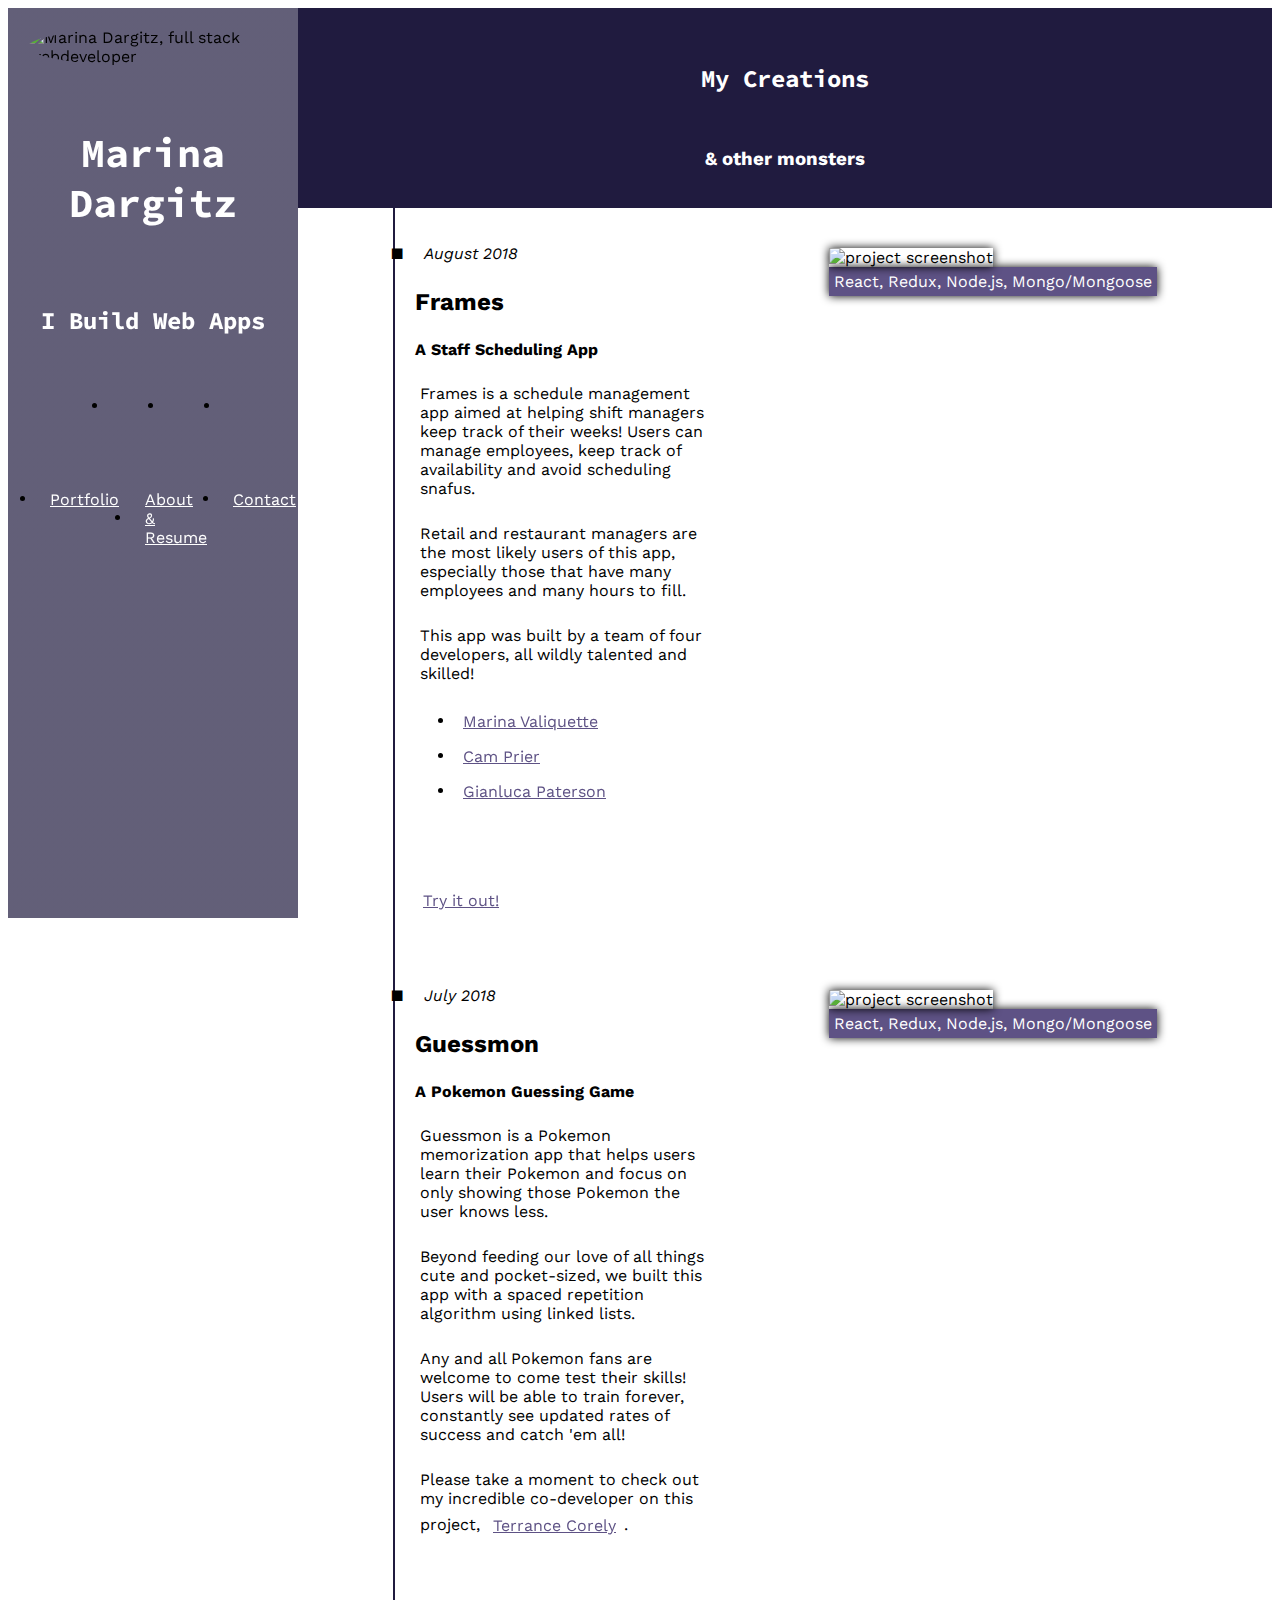
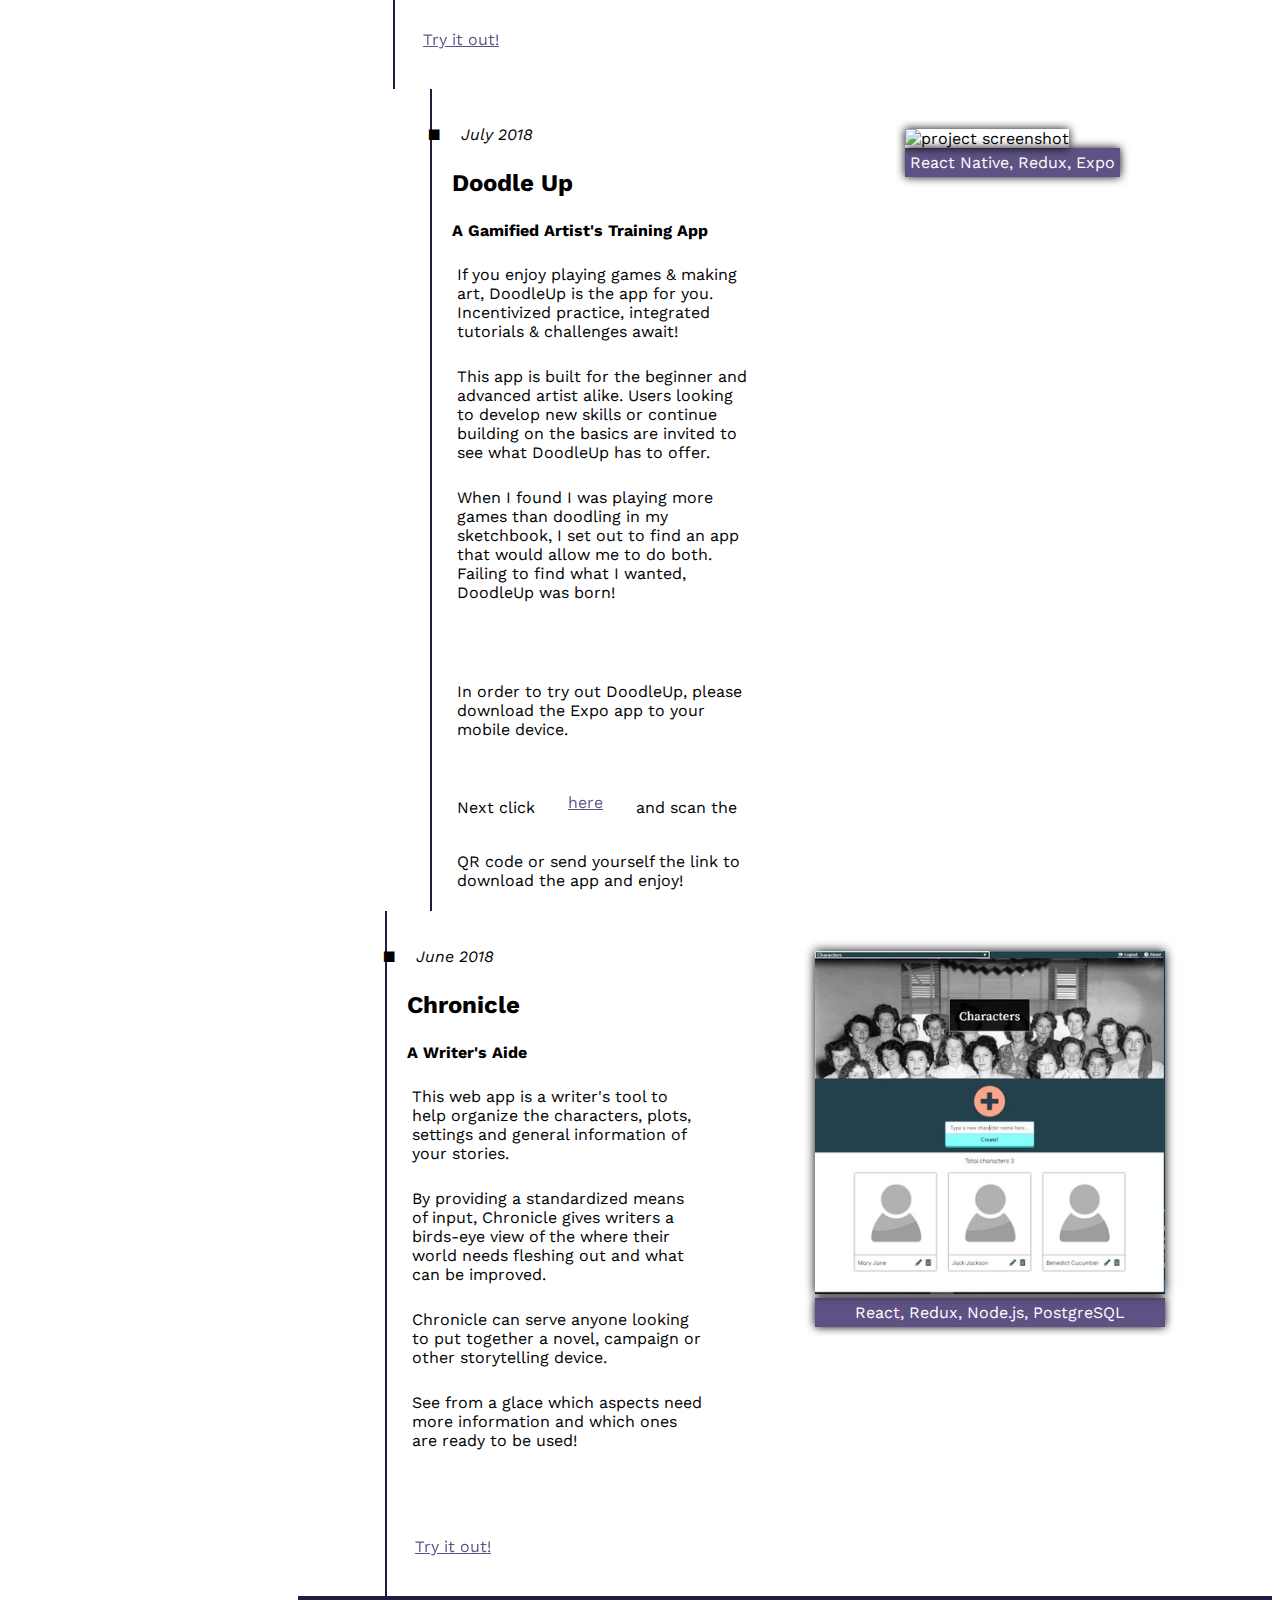
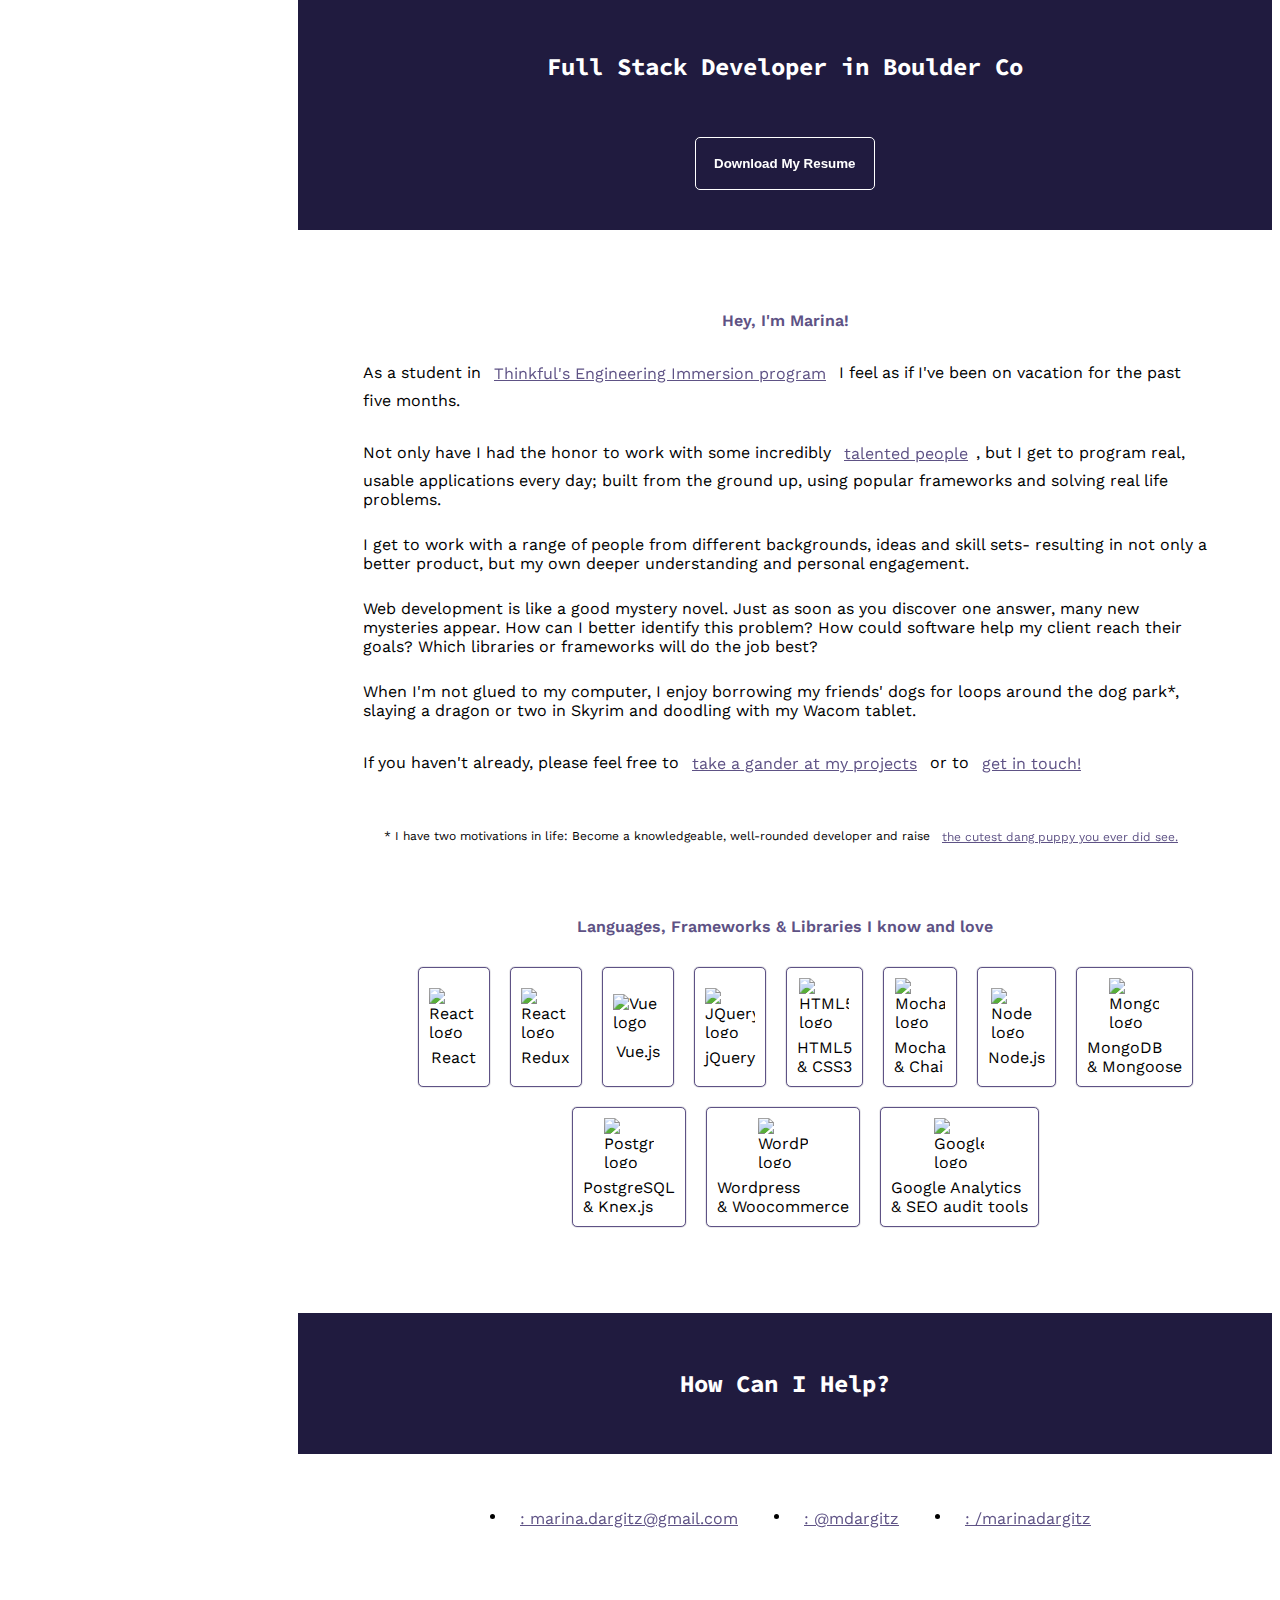
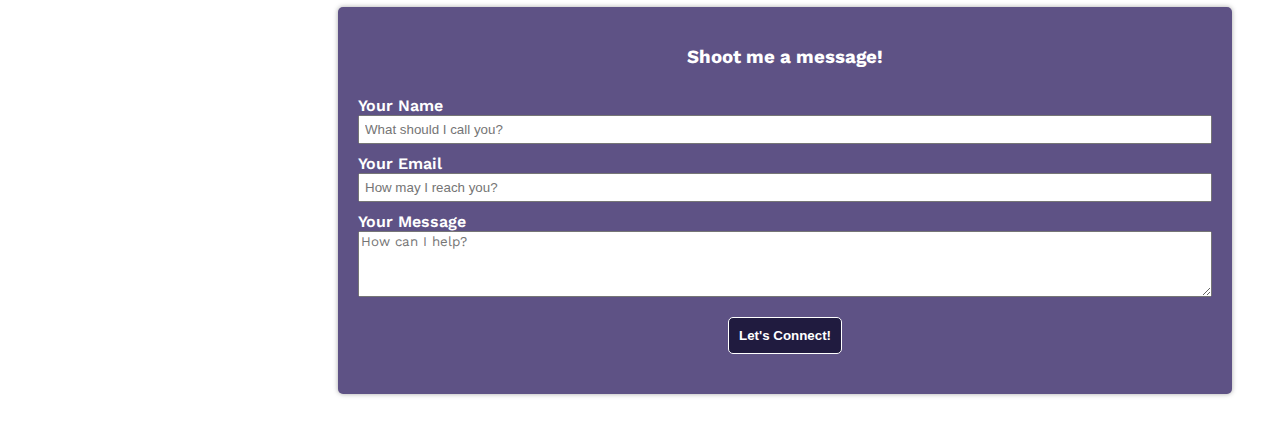
==== commit ad4c497e: "Fix accessiblity flags and rework screenshots with more semantic html" ====
--- a/index.html
+++ b/index.html
@@ -1,8 +1,8 @@
 <!DOCTYPE html>
-<!--[if lt IE 7]>      <html class="no-js lt-ie9 lt-ie8 lt-ie7"> <![endif]-->
-<!--[if IE 7]>         <html class="no-js lt-ie9 lt-ie8"> <![endif]-->
-<!--[if IE 8]>         <html class="no-js lt-ie9"> <![endif]-->
-<!--[if gt IE 8]><!--> <html class="no-js"> <!--<![endif]-->
+<!--[if lt IE 7]>      <html class="no-js lt-ie9 lt-ie8 lt-ie7" lang="en"> <![endif]-->
+<!--[if IE 7]>         <html class="no-js lt-ie9 lt-ie8" lang="en"> <![endif]-->
+<!--[if IE 8]>         <html class="no-js lt-ie9" lang="en"> <![endif]-->
+<!--[if gt IE 8]><!--> <html class="no-js" lang="en"> <!--<![endif]-->
   <head>
     <meta charset="utf-8">
     <meta http-equiv="X-UA-Compatible" content="IE=edge">
@@ -14,6 +14,15 @@
     <link rel="stylesheet" href="https://use.fontawesome.com/releases/v5.0.13/css/all.css" integrity="sha384-DNOHZ68U8hZfKXOrtjWvjxusGo9WQnrNx2sqG0tfsghAvtVlRW3tvkXWZh58N9jp" crossorigin="anonymous">
     <link href="https://fonts.googleapis.com/css?family=Source+Code+Pro|Work+Sans" rel="stylesheet">
     <link rel="stylesheet" href="styles/main.css">
+
+    <!-- Favicons  -->
+    <link rel="apple-touch-icon" sizes="180x180" href="/apple-touch-icon.png">
+    <link rel="icon" type="image/png" sizes="32x32" href="/favicon-32x32.png">
+    <link rel="icon" type="image/png" sizes="16x16" href="/favicon-16x16.png">
+    <link rel="manifest" href="/site.webmanifest">
+    <link rel="mask-icon" href="/safari-pinned-tab.svg" color="#5bbad5">
+    <meta name="msapplication-TileColor" content="#00aba9">
+    <meta name="theme-color" content="#ffffff">
     
   </head>
   <body>
@@ -24,22 +33,22 @@
     <nav>
         <img class="avatar" src="https://image.ibb.co/iDr3fJ/flowers.jpg" 
           alt="Marina Dargitz, full stack webdeveloper">
-        <h2>Marina Dargitz</h2>
-        <h1> I Build <span>Web Apps</span></h1>
+        <h1>Marina Dargitz</h1>
+        <h2> I Build Web Apps</h2>
       <!-- dynamic text to go here: ideas to reality, front-end to back/code to users -->
       <ul class="horizontal-list icon-list">
           <li>
-            <a title="Email me!" href="mailto:marina.dargitz@gmail.com">
+            <a title="Email me!" class="hvr-radial-out" href="mailto:marina.dargitz@gmail.com" target="_blank" rel="noopener">
               <i class="fas fa-at"></i>
             </a>
           </li>
           <li>
-            <a title="Github @mdargitz"href="https://github.com/mdargitz">
+            <a title="Github @mdargitz"href="https://github.com/mdargitz" target="_blank" rel="noopener">
               <i class="fab fa-github"></i>
             </a>
           </li>
           <li>
-            <a title="LinkedIn" href="https://www.linkedin.com/in/marinadargitz/">
+            <a title="LinkedIn" href="https://www.linkedin.com/in/marinadargitz/" target="_blank" rel="noopener">
               <i class="fab fa-linkedin"></i>
             </a>
           </li>
@@ -75,114 +84,88 @@
             <div class="portfolio-item">
               <div class="item-content">
                   <p class="date">August 2018</p>
-                  <h3 class="item-title">Frames <a target="_blank" href="https://github.com/thinkful-ei20/frames-client"><i class="fab fa-github" aria-hidden="false"></i></a></h3>
+                  <h3 class="item-title">Frames <a target="_blank" rel="noopener" href="https://github.com/thinkful-ei20/frames-client"><i class="fab fa-github" aria-hidden="false" aria-label="Github Repository"></i></a></h3>
                   <h4 class="item-subtitle">A Staff Scheduling App</h4>
                   <div class='item-desc'>
                   <p>Frames is a schedule management app aimed at helping shift managers keep track of their weeks! Users can manage employees, keep track of availability and avoid scheduling snafus.</p>
                   <p>Retail and restaurant managers are the most likely users of this app, especially those that have many employees and many hours to fill.</p>
                   <p>This app was built by a team of four developers, all wildly talented and skilled!</p>
                   <ul>
-                    <li><a href="https://mvaliquette.surge.sh/">Marina Valiquette</a></li>
-                    <li><a href="http://csprier.surge.sh">Cam Prier</a></li>
-                    <li><a href="https://www.linkedin.com/in/gianluca-paterson-17768278/">Gianluca Paterson</a></li>
+                    <li><a href="https://mvaliquette.surge.sh/" target="_blank" rel="noopener">Marina Valiquette</a></li>
+                    <li><a href="http://csprier.surge.sh" target="_blank" rel="noopener">Cam Prier</a></li>
+                    <li><a href="https://www.linkedin.com/in/gianluca-paterson-17768278/" target="_blank" rel="noopener">Gianluca Paterson</a></li>
                   </ul>
               </div>
                 <br />
                 <br />
-                  <a  class="item-link" target="_blank" href="http://frames.surge.sh/">Try it out!</a>
+                  <a  class="item-link" target="_blank" rel="noopener" href="http://frames.surge.sh/">Try it out!</a>
               </div>
-              <div class="item-details">
+
+              <figure>
                 <img class='item-img' src='https://image.ibb.co/ccaS1K/readme_schreenshot.jpg' alt='project screenshot' />
-                  <ul>
-                    <li>
-                      React,
-                    </li>
-                    <li>
-                      Redux,
-                    </li>
-                    <li>
-                      Mongo / Mongoose,
-                    </li>
-                    <li>
-                      Node.js
-                    </li>
-                  </ul>
-              </div>
+                <figcaption>
+                  React, Redux, Node.js, Mongo/Mongoose
+                </figcaption>
+              </figure>
+
             </div>
 
             <!-- GUESSMON PORTFOLIO ITEM -->
             <div class="portfolio-item">
               <div class="item-content">
                   <p class="date">July 2018</p>
-                  <h3 class="item-title">Guessmon <a target="_blank" href="https://github.com/thinkful-ei20/Guessmon-client-terrance-MarinaD"><i class="fab fa-github" aria-hidden="false"></i></a></h3>
+                  <h3 class="item-title">Guessmon <a target="_blank" rel="noopener" href="https://github.com/thinkful-ei20/Guessmon-client-terrance-MarinaD"><i class="fab fa-github" aria-hidden="false" aria-label="Github Repository"></i></a></h3>
                   <h4 class="item-subtitle">A Pokemon Guessing Game</h4>
                   <div class='item-desc'>
                   <p>Guessmon is a Pokemon memorization app that helps users learn their Pokemon and focus on only showing those Pokemon the user knows less.</p>
                   <p>Beyond feeding our love of all things cute and pocket-sized, we built this app with a spaced repetition algorithm using linked lists.</p>
                   <p>Any and all Pokemon fans are welcome to come test their skills! Users will be able to train forever, constantly see updated rates of success and catch 'em all!</p>
-                  <p>Please take a moment to check out my incredible co-developer on this project, <a href="">Terrance Corely</a>.</p>
+                  <p>Please take a moment to check out my incredible co-developer on this project, <a target="_blank" rel="noopener" href="https://terrancecorley.com/">Terrance Corely</a>.</p>
               </div>
                 <br />
                 <br />
-                  <a  class="item-link" target="_blank" href="https://guessmon.herokuapp.com/">Try it out!</a>
+                  <a  class="item-link" target="_blank" rel="noopener" href="https://guessmon.herokuapp.com/">Try it out!</a>
               </div>
-              <div class="item-details">
+              
+              <figure>
                 <img class='item-img' src='https://camo.githubusercontent.com/8c04019551b9b6bc7cff71079253573d9c126e6c/68747470733a2f2f696d6167652e6962622e636f2f6e694a67776f2f73735f73696c2e6a7067' alt='project screenshot' />
-                  <ul>
-                    <li>
-                      React,
-                    </li>
-                    <li>
-                      Redux,
-                    </li>
-                    <li>
-                      Mongo / Mongoose,
-                    </li>
-                    <li>
-                      Node.js
-                    </li>
-                  </ul>
-              </div>
+                <figcaption>
+                  React, Redux, Node.js, Mongo/Mongoose
+                </figcaption>
+              </figure>
             </div>
 
       <!-- DOODLEUP PORTFOLIO ITEM -->
       <div class="portfolio-item">
         <div class="item-content">
             <p class="date">July 2018</p>
-            <h3 class="item-title">Doodle Up <a target="_blank" href="https://github.com/mdargitz/DoodleUp"><i class="fab fa-github" aria-hidden="false"></i></a></h3>
+            <h3 class="item-title">Doodle Up <a target="_blank" rel="noopener" href="https://github.com/mdargitz/DoodleUp"><i class="fab fa-github" aria-hidden="false" aria-label="Github Repository"></i></a></h3>
             <h4 class="item-subtitle">A Gamified Artist's Training App</h4>
             <div class='item-desc'>
-            <p>If you enjoy playing games &amp; making art, DoodleUp is the app for you. Incentivized practice, integrated tutorials &amp; challenges await!</p>
-            <p>This app is built for the beginner and advanced artist alike. Users looking to develop new skills or continue building on the basics are invited to see what DoodleUp has to offer.</p>
-            <p>When I found I was playing more games than doodling in my sketchbook, I set out to find an app that would allow me to do both. Failing to find what I wanted, DoodleUp was born!</p>
-            <br />
-            <br />
+              <p>If you enjoy playing games &amp; making art, DoodleUp is the app for you. Incentivized practice, integrated tutorials &amp; challenges await!</p>
+              <p>This app is built for the beginner and advanced artist alike. Users looking to develop new skills or continue building on the basics are invited to see what DoodleUp has to offer.</p>
+              <p>When I found I was playing more games than doodling in my sketchbook, I set out to find an app that would allow me to do both. Failing to find what I wanted, DoodleUp was born!</p>
+              <br />
+              <br />
               <p>In order to try out DoodleUp, please download the Expo app to your mobile device. </p>
-              <p>Next click <a  class="item-link" target="_blank" href="https://expo.io/@mdargitz/doodleup">here </a> and scan the QR code or send yourself the link to download the app and enjoy!</p>
-        </div>
-
-        </div>
-        <div class="item-details">
+              <p>Next click <a  class="item-link" target="_blank" rel="noopener" href="https://expo.io/@mdargitz/doodleup">here </a> and scan the QR code or send yourself the link to download the app and enjoy!</p>
+            </div>
+          </div>
+
+        <figure>
           <img class='item-img' src='https://preview.ibb.co/fsJ55e/IMG_1933.png' alt='project screenshot' />
-            <ul>
-              <li>
-                React Native,
-              </li>
-              <li>
-                Redux,
-              </li>
-              <li>
-                Expo
-              </li>
-            </ul>
-        </div>
+          <figcaption>
+            React Native, Redux, Expo
+          </figcaption>
+        </figure>
+      </div>
       </div>
     
       <!-- CHRONICLE PORTFOLIO ITEM -->
       <div class="portfolio-item">
           <div class="item-content">
               <p class="date">June 2018</p>
-              <h3 class="item-title">Chronicle <a target="_blank" href="https://github.com/mdargitz/chronicle-client"><i class="fab fa-github" aria-hidden="false"></i></a></h3>
+              <h3 class="item-title">Chronicle <a target="_blank" rel="noopener" href="https://github.com/mdargitz/chronicle-client"><i class="fab fa-github" aria-hidden="false" aria-label="Github Repository"></i></a></h3>
               <h4 class="item-subtitle">A Writer's Aide</h4>
               <div class='item-desc'>
               <p>This web app is a writer's tool to help organize the characters, plots, settings and general information of your stories.</p> 
@@ -192,25 +175,16 @@
             </div>
             <br />
             <br />
-              <a  class="item-link" target="_blank" href="https://chronicle-client.netlify.com">Try it out!</a>
+              <a  class="item-link" target="_blank" rel="noopener" href="https://chronicle-client.netlify.com">Try it out!</a>
           </div>
-          <div class="item-details">
-              <img class='item-img' src='img/chronincleSS.jpg' alt='project screenshot' />
-              <ul>
-                <li>
-                  React,
-                </li>
-                <li>
-                  Redux,
-                </li>
-                <li>
-                  Node.js,
-                </li>
-                <li>
-                  PostgreSQL
-                </li>
-              </ul>
-          </div>
+
+          <figure>
+            <img class='item-img' src='img/chronincleSS.jpg' alt='project screenshot' />
+            <figcaption>
+              React, Redux, Node.js, PostgreSQL
+            </figcaption>
+          </figure>
+
         </div>
       
     </section>
@@ -218,22 +192,22 @@
     <section id="about">
       <header>
         <h2>Full Stack Developer in Boulder Co</h2>
-        <button class="btn-hvr"><a href="docs/Marina Dargitz Resume.pdf" download>Download My Resume</a></button>
+        <button class="btn-hvr"><a target="_blank" rel="noopener" href="docs/Marina Dargitz Resume.pdf" download>Download My Resume</a></button>
       </header>
       <div class='about-content'>
           <div>
               <p class='heavy'>Hey, I'm Marina!</p>
-              <p>As a student in <a target="_blank" href="https://www.thinkful.com/bootcamp/web-development/full-time/">Thinkful's Engineering Immersion program</a> I feel as if I've been on vacation for the past five months. </p>
+              <p>As a student in <a target="_blank" rel="noopener" href="https://www.thinkful.com/bootcamp/web-development/full-time/">Thinkful's Engineering Immersion program</a> I feel as if I've been on vacation for the past five months. </p>
               <p>Not only have I had the honor to work with some incredibly <a target="_blank" href="https://www.linkedin.com/school/thinkful/">talented people</a>, but I get to program real, usable applications every day; built from the ground up, using popular frameworks and solving real life problems. </p>
               <p>I get to work with a range of people from different backgrounds, ideas and skill sets- resulting in not only a better product, but my own deeper understanding and personal engagement.</p>
               <p>Web development is like a good mystery novel. Just as soon as you discover one answer, many new mysteries appear. How can I better identify this problem? How could software help my client reach their goals? Which libraries or frameworks will do the job best?</p>
               <p>When I'm not glued to my computer, I enjoy borrowing my friends' dogs for loops around the dog park*, slaying a dragon or two in Skyrim and doodling with my Wacom tablet.</p>
               <p>If you haven't already, please feel free to <a href="#portfolio">take a gander at my projects</a> or to <a href="#contact">get in touch!</a></p>
-              <p class='light'>* I have two motivations in life: Become a knowledgeable, well-rounded developer and raise <a target="_blank" href="https://media.giphy.com/media/fegzospsGS6Os/giphy.gif">the cutest dang puppy you ever did see.</a></p>
+              <p class='light'>* I have two motivations in life: Become a knowledgeable, well-rounded developer and raise <a target="_blank" rel="noopener" href="https://media.giphy.com/media/fegzospsGS6Os/giphy.gif">the cutest dang puppy you ever did see.</a></p>
           </div>
           <div class='skills'>
               <p class='heavy'>Languages, Frameworks &amp; Libraries I know and love</p>
-              <ul>
+              <ul class="skillset">
                 <li>
                   <img src='https://image.ibb.co/e2peQJ/react_logo_5.png' alt='React logo'/>
                   React
@@ -302,17 +276,17 @@
       </header>
         <ul class="horizontal-list">
             <li>
-                <a href='mai&#108;t&#111;&#58;marina%2Ed&#97;%72gi%7&#52;z&#64;gm&#97;il&#46;com'>
+                <a target="_blank" rel="noopener" href='mai&#108;t&#111;&#58;marina%2Ed&#97;%72gi%7&#52;z&#64;gm&#97;il&#46;com'>
                   <p class="card-content"><i class="fas fa-at"></i> : ma&#114;&#105;na&#46;darg&#105;&#116;z&#64;&#103;&#109;ai&#108;&#46;&#99;om</p>
                 </a>
               </li>
               <li>
-                <a href="https://github.com/mdargitz">
+                <a target="_blank" rel="noopener" href="https://github.com/mdargitz">
                   <p class="card-content"><i class="fab fa-github"></i> : @mdargitz</p>
                 </a>
               </li>
               <li>
-                <a href="https://www.linkedin.com/in/marinadargitz/">
+                <a target="_blank" rel="noopener" href="https://www.linkedin.com/in/marinadargitz/">
                   <p class="card-content"><i class="fab fa-linkedin"></i> : /marinadargitz</p>
                 </a>
               </li>
@@ -322,11 +296,11 @@
       <form id="contactform" method="POST">
         <h3>Shoot me a message!</h3>
         <lable for="name">Your Name</lable>
-        <input name="name" title="name" id="name" type="text" placeholder="What should I call you?" required>
+        <input name="name" aria-label="name" id="name" type="text" placeholder="What should I call you?" required>
         <lable for="email">Your Email</lable>
-        <input name="_replyto" title="email" id="email" type="email" required placeholder="How may I reach you?">
+        <input name="_replyto" aria-label="email" id="email" type="email" required placeholder="How may I reach you?">
         <lable for="message">Your Message</lable>
-        <textarea name="message" title="message" id="message" rows="4" cols="50" placeholder="How can I help?"></textarea>
+        <textarea name="message" aria-label="email" id="message" rows="4" cols="50" placeholder="How can I help?"></textarea>
         <div class="hidden">
           <label for="gotcha">Leave this field blank</label>
           <input name="_gotcha" type="text" id="age">
--- a/styles/main.css
+++ b/styles/main.css
@@ -4,7 +4,7 @@
 }
 
 body {
-  display: flex;
+  display: block;
   font-family: 'Work Sans', sans-serif;
 }
 
@@ -12,6 +12,8 @@
   font-size: 2.5em;
   color: white;
   font-family: 'Source Code Pro', sans-serif;
+  padding: 15px;
+  text-align: center;
 }
 
 h2 {
@@ -31,14 +33,53 @@
 }
 
 a {
-  color: #2098D1;
-}
+  padding: 8px;
+  color: #5e5285;
+  display: inline-block;
+  vertical-align: middle;
+  -webkit-transform: perspective(1px) translateZ(0);
+  transform: perspective(1px) translateZ(0);
+  box-shadow: 0 0 1px rgba(0, 0, 0, 0);
+  position: relative;
+  overflow: hidden;
+  -webkit-transition-property: color;
+  transition-property: color;
+  -webkit-transition-duration: 0.3s;
+  transition-duration: 0.3s;
+}
+a:before {
+  content: "";
+  position: absolute;
+  z-index: -1;
+  top: 0;
+  left: 0;
+  right: 0;
+  bottom: 0;
+  background: #5e5285;
+  border-radius: 100%;
+  -webkit-transform: scale(0);
+  transform: scale(0);
+  -webkit-transition-property: transform;
+  transition-property: transform;
+  -webkit-transition-duration: 0.3s;
+  transition-duration: 0.3s;
+  -webkit-transition-timing-function: ease-out;
+  transition-timing-function: ease-out;
+}
+a:hover, a:focus, a:active {
+  color: white;
+}
+a:hover:before, a:focus:before, a:active:before {
+  -webkit-transform: scale(2);
+  transform: scale(2);
+}
+
 
 form {
   display: flex;
   flex-direction: column;
   margin: 40px;
-  background: #2098D1;
+  background: #5e5285;
   padding: 20px;
   box-shadow: 0 0 5px darkgrey;
   border-radius: 5px;
@@ -59,7 +100,6 @@
 }
 
 button {
-  width: 400px;
   margin: 20px auto;
   border: 1px solid white;
   border-radius: 5px;
@@ -78,7 +118,7 @@
 button:hover {
   cursor: pointer;
   position: relative;
-  background: #2098D1;
+  background: #5e5285;
   border-radius: 0px;
   
 }
@@ -91,19 +131,20 @@
   url('https://image.ibb.co/dLQkud/navbg.jpg');
   background-size: cover;
   background-repeat: no-repeat;
-  width: 290px;
+  width: 100%;
   display: flex;
   flex-direction: column;
   justify-content: flex-start;
   align-items: center;
   height: 100%;
-  min-height: 100vh;
+  min-height: 100%;
   height: 100%;
-  position: fixed;
-  padding: 10px;
+  position: static;
+  padding-bottom: 10px;
 }
 
 .avatar {
+  display: none;
   width: 250px;
   border-radius: 50%;
   margin: 20px;
@@ -115,7 +156,7 @@
 
 /* Main Sections stlying */
 main {
-  padding-left: 300px;
+  padding-left: 0;
 }
 
 
@@ -125,11 +166,23 @@
   justify-content: space-evenly;
 }
 
-.item-img{
-box-shadow: 0 0 10px black;
-width: 400px;
-max-height: 500px;
-object-fit: cover;
+figure img{
+  box-shadow: 0 0 10px black;
+  width: 100%;
+  max-width: 350px;
+  object-fit: cover;
+}
+
+figure {
+  margin: 40px;
+}
+
+figcaption {
+  color: white;
+  background: #5e5285;
+  text-align: center;
+  padding: 5px;
+  box-shadow: 0 0 10px black;
 }
 
 .item-content {
@@ -137,21 +190,6 @@
   margin-left: 20px;
 }
 
-.item-details{
-  margin: 40px;
-}
-
-.item-details ul {
-  margin-top: 20px;
-  display: flex;
-  flex-wrap: wrap;
-  justify-content: center;
-}
-
-.item-details li {
-  font-style: italic;
-  padding: 10px;
-}
 .item-title {
   color: black;
   text-align: left;
@@ -161,8 +199,9 @@
 }
 
 .item-desc {
-  width: 300px;
-  margin-left: 20px;
+  width: 100%;
+  max-width: 300px;
+  margin-left: 0;
 }
 
 .item-link {
@@ -214,7 +253,7 @@
   justify-content: center;
   align-items: center;
   flex-direction: column;
-  border: 1px solid #2098D1;
+  border: 1px solid #5e5285;
   border-radius: 5px;
   padding: 10px;
   margin: 10px;
@@ -245,7 +284,7 @@
 
 .heavy {
   font-weight: 600;
-  color: #2098D1;
+  color: #5e5285;
   text-align: center;
 }
 
@@ -258,6 +297,7 @@
 .horizontal-list {
   display: flex;
   justify-content: center;
+  flex-wrap: wrap;
 }
 
 .horizontal-list li {
@@ -267,24 +307,45 @@
 .icon-list {
   margin-bottom: 20px;
 }
+
+.skillset img {
+  display: none;
+}
+
+.link-list {
+  display: flex;
+  justify-content: center;
+}
+
 /* Responisve design */
-@media (max-width: 950px) {
+@media (min-width: 950px) {
   body {
+    display: flex;
+  }
+  nav {
+    position: fixed;
+    min-height: 100vh;
+    width: 290px;
+  }
+  .avatar {
     display: block;
   }
-  nav {
-    position: static;
-    min-height: 100%;
-    width: 100%;
-  }
-  .avatar {
-    display: none;
-  }
-  .link-list {
-    display: flex;
-    justify-content: center;
-  }
+
   main {
-    padding-left: 0;
+    padding-left: 290px;
+  }
+}
+
+/* Cell Phone Sizes */
+@media (min-width: 400px) {
+  .item-desc {
+    margin-left: 20px;
+  }
+}
+
+/* Tablet Sizes */
+@media (min-width: 615px) {
+  .skillset img {
+    display: block;
   }
 }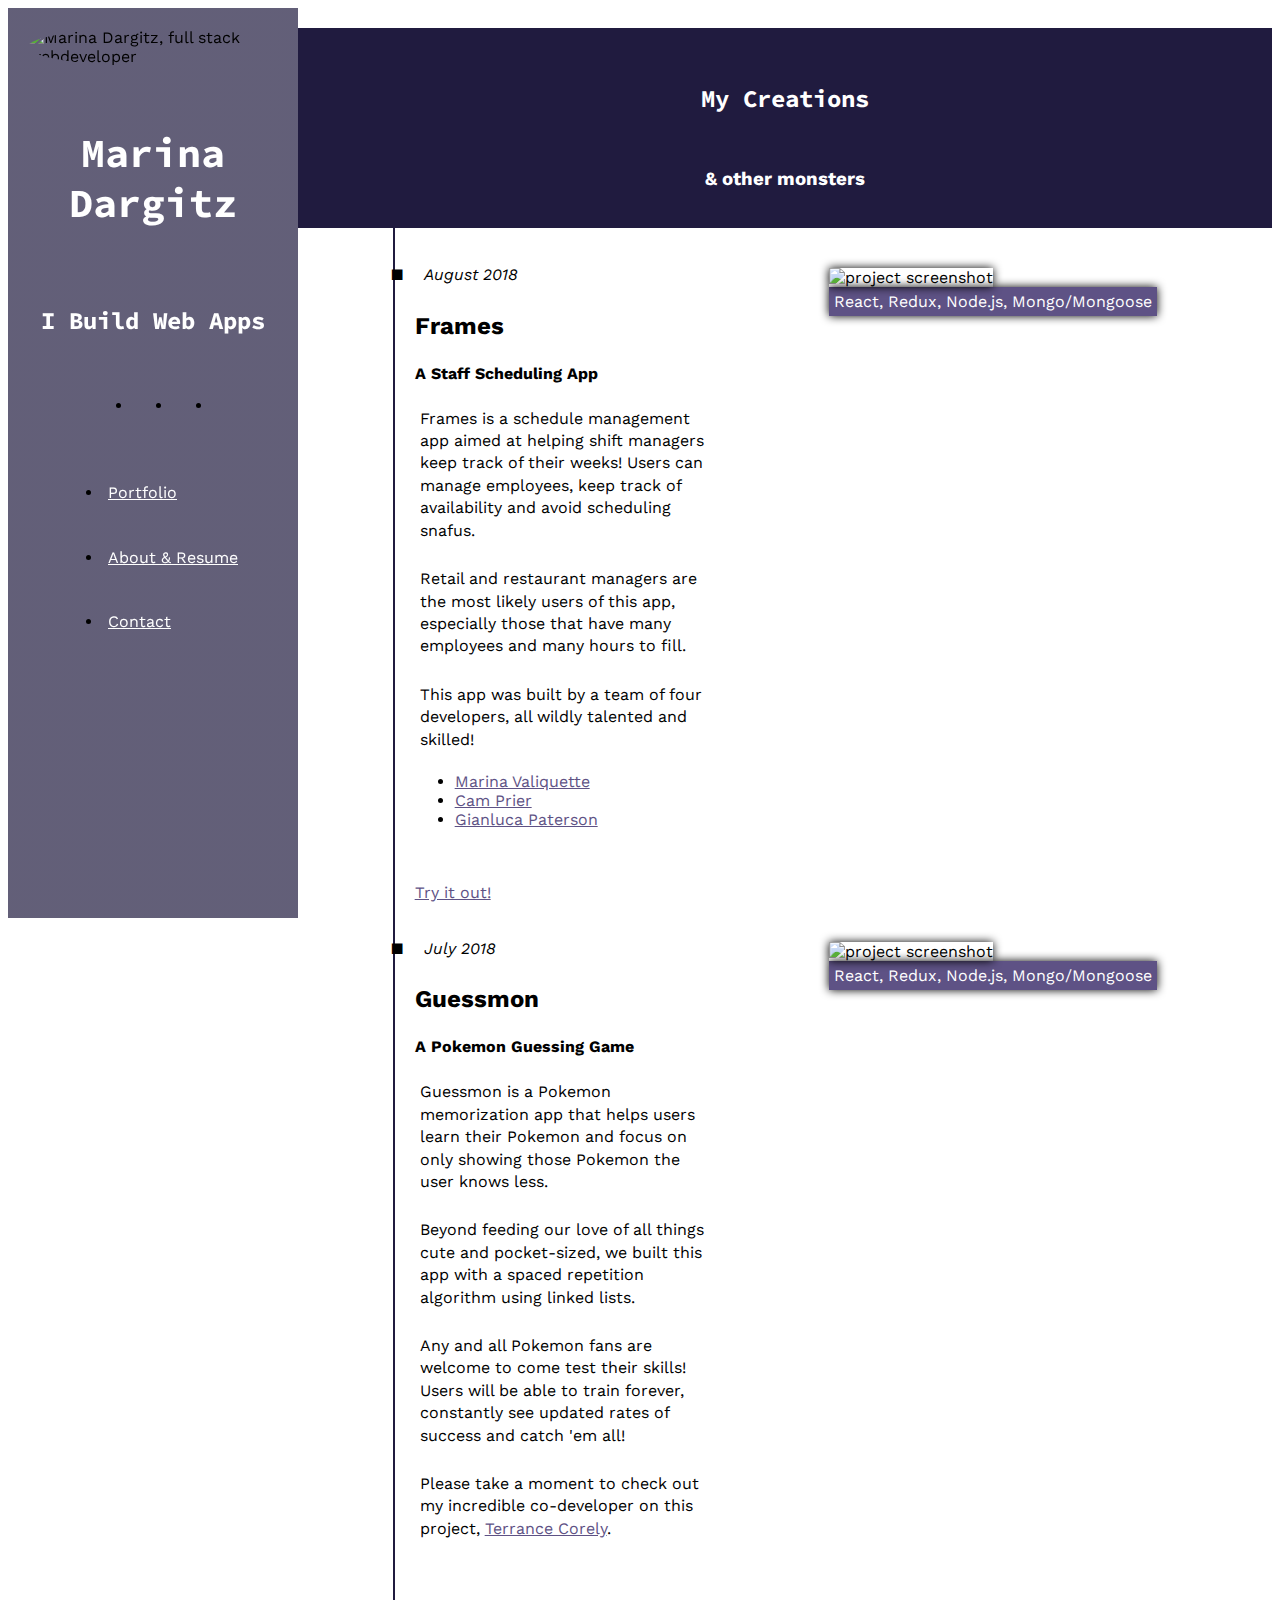
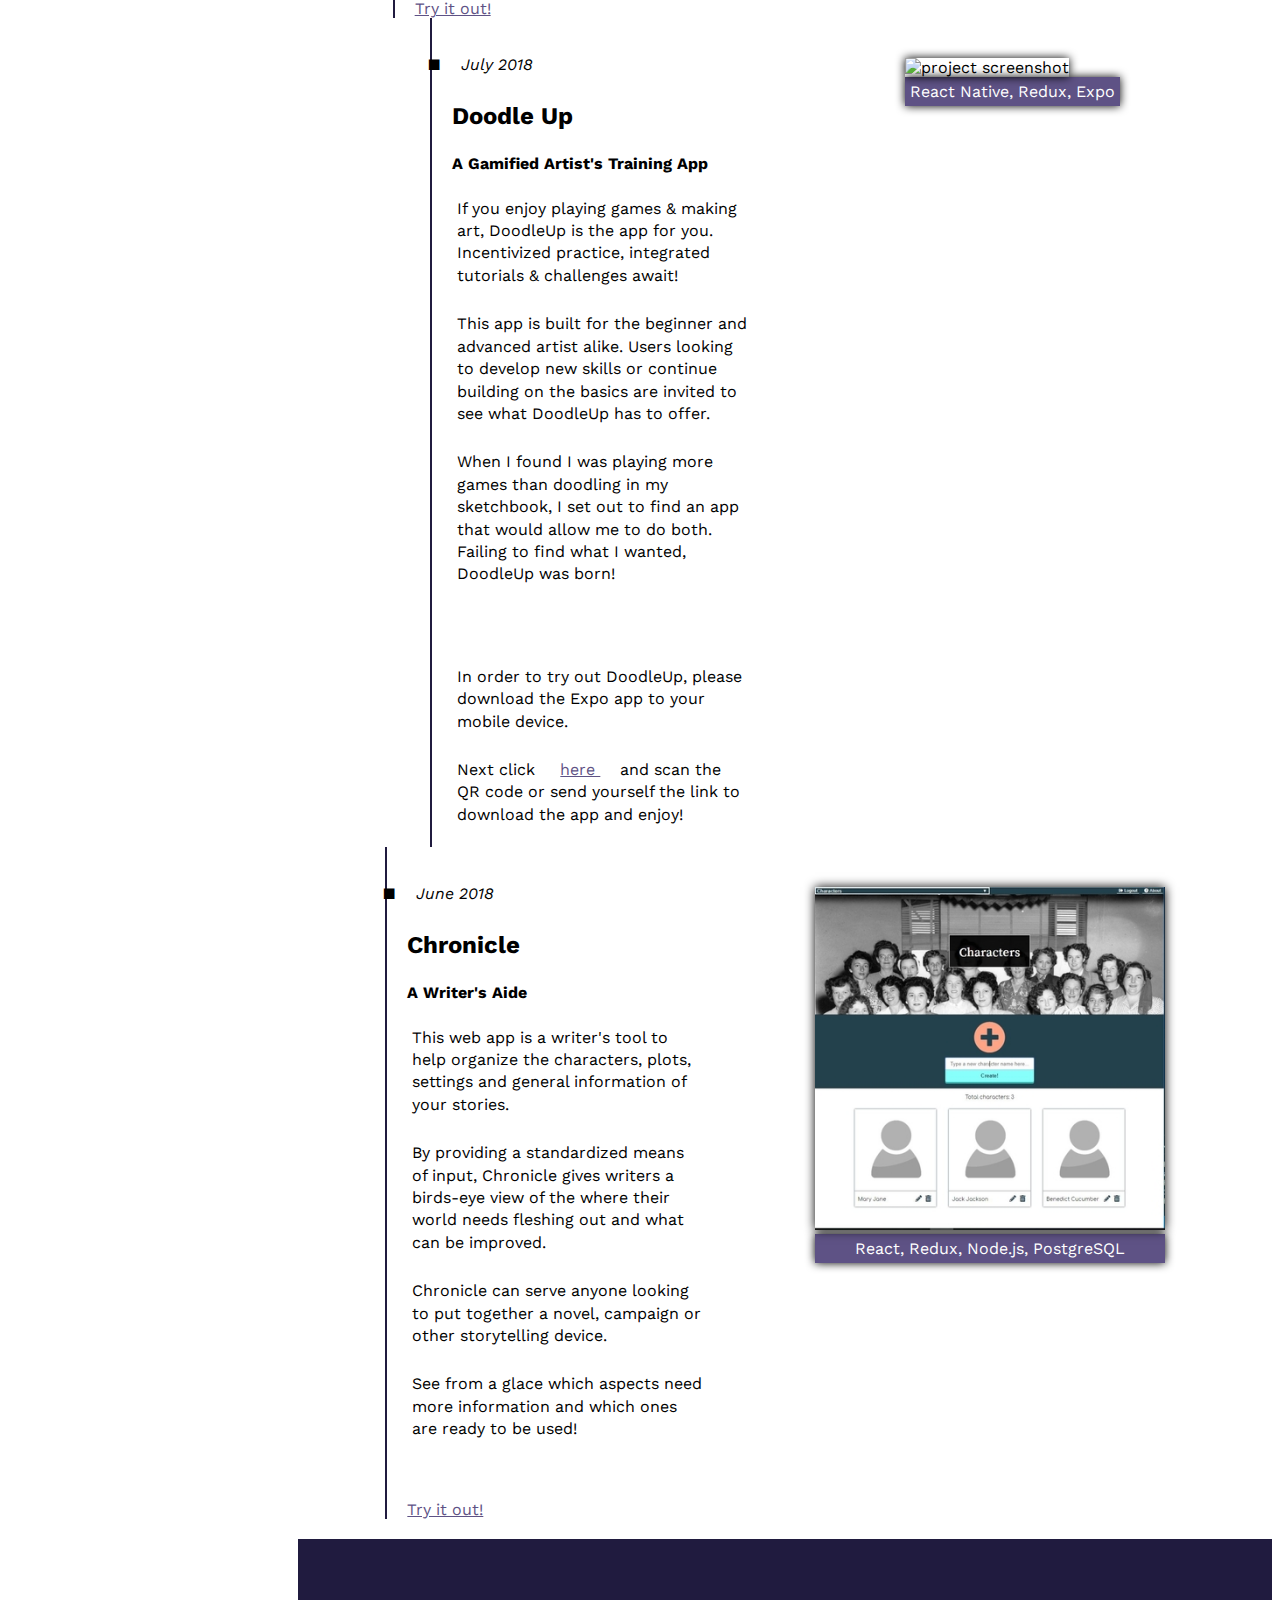
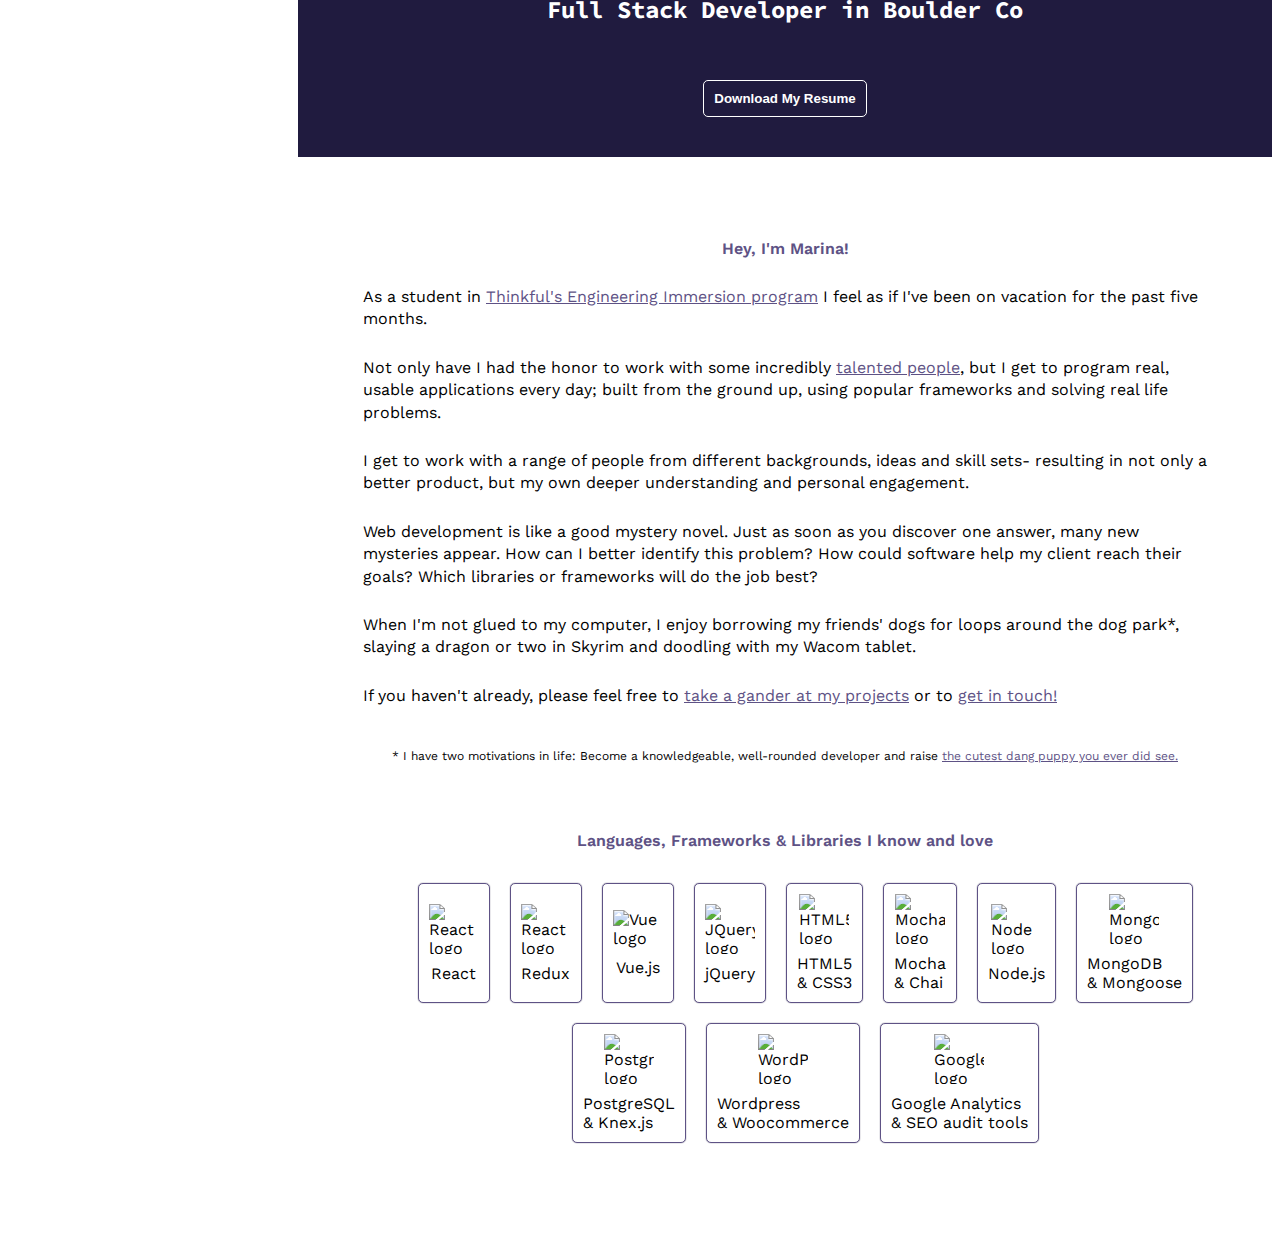
==== commit 6910767d: "remove contact form" ====
--- a/index.html
+++ b/index.html
@@ -2,8 +2,11 @@
 <!--[if lt IE 7]>      <html class="no-js lt-ie9 lt-ie8 lt-ie7" lang="en"> <![endif]-->
 <!--[if IE 7]>         <html class="no-js lt-ie9 lt-ie8" lang="en"> <![endif]-->
 <!--[if IE 8]>         <html class="no-js lt-ie9" lang="en"> <![endif]-->
-<!--[if gt IE 8]><!--> <html class="no-js" lang="en"> <!--<![endif]-->
-  <head>
+<!--[if gt IE 8]><!-->
+<html class="no-js" lang="en">
+<!--<![endif]-->
+
+<head>
     <meta charset="utf-8">
     <meta http-equiv="X-UA-Compatible" content="IE=edge">
     <title>Marina Dargitz Web Developer</title>
@@ -23,295 +26,244 @@
     <link rel="mask-icon" href="/safari-pinned-tab.svg" color="#5bbad5">
     <meta name="msapplication-TileColor" content="#00aba9">
     <meta name="theme-color" content="#ffffff">
-    
-  </head>
-  <body>
+
+</head>
+
+<body>
     <!--[if lt IE 7]>
       <p class="browsehappy">Uh oh! Looks like you are using an <strong>outdated</strong> Internet Explorer browser. Please <a href="https://support.microsoft.com/en-us/help/17621/internet-explorer-downloads">upgrade your Internet Explorer to at least version 9</a> in order to improve your experience.</p>
       <p> Not sure how to do this? Check out this <a href="https://www.lifewire.com/how-to-update-internet-explorer-2617983">guide</a>!
     <![endif]-->
     <nav>
-        <img class="avatar" src="https://image.ibb.co/iDr3fJ/flowers.jpg" 
-          alt="Marina Dargitz, full stack webdeveloper">
+        <img class="avatar" src="https://image.ibb.co/iDr3fJ/flowers.jpg" alt="Marina Dargitz, full stack webdeveloper">
         <h1>Marina Dargitz</h1>
         <h2> I Build Web Apps</h2>
-      <!-- dynamic text to go here: ideas to reality, front-end to back/code to users -->
-      <ul class="horizontal-list icon-list">
-          <li>
-            <a title="Email me!" class="hvr-radial-out" href="mailto:marina.dargitz@gmail.com" target="_blank" rel="noopener">
-              <i class="fas fa-at"></i>
-            </a>
-          </li>
-          <li>
-            <a title="Github @mdargitz"href="https://github.com/mdargitz" target="_blank" rel="noopener">
-              <i class="fab fa-github"></i>
-            </a>
-          </li>
-          <li>
-            <a title="LinkedIn" href="https://www.linkedin.com/in/marinadargitz/" target="_blank" rel="noopener">
-              <i class="fab fa-linkedin"></i>
-            </a>
-          </li>
+        <!-- dynamic text to go here: ideas to reality, front-end to back/code to users -->
+        <ul class="horizontal-list icon-list">
+            <li>
+                <a title="Email me!" class="hvr-radial-out" href="mailto:marina.dargitz@gmail.com" target="_blank" rel="noopener">
+                    <i class="fas fa-at"></i>
+                </a>
+            </li>
+            <li>
+                <a title="Github @mdargitz" href="https://github.com/mdargitz" target="_blank" rel="noopener">
+                    <i class="fab fa-github"></i>
+                </a>
+            </li>
+            <li>
+                <a title="LinkedIn" href="https://www.linkedin.com/in/marinadargitz/" target="_blank" rel="noopener">
+                    <i class="fab fa-linkedin"></i>
+                </a>
+            </li>
         </ul>
-      
-      <ul class='link-list'>
-        <li>
-          <a href="#portfolio">
-              <p>Portfolio</p>
-          </a>
-        </li>
-        <li>
-          <a href="#about">
-            <p>About &amp; Resume</p>
-          </a>
-        </li>
-        <li>
-          <a href="#contact">
-            <p>Contact</p>
-          </a>
-        </li>
-      </ul>
+
+        <ul class='link-list'>
+            <li>
+                <a href="#portfolio">
+                    <p>Portfolio</p>
+                </a>
+            </li>
+            <li>
+                <a href="#about">
+                    <p>About &amp; Resume</p>
+                </a>
+            </li>
+            <li>
+                <a href="#contact">
+                    <p>Contact</p>
+                </a>
+            </li>
+        </ul>
     </nav>
 
     <main role="main">
-    <section id="portfolio">
-      <header>
-        <h2>My Creations</h2>
-        <h3>&amp; other monsters</h3>
-      </header>
+        <section id="portfolio">
+            <header>
+                <h2>My Creations</h2>
+                <h3>&amp; other monsters</h3>
+            </header>
 
             <!-- FRAMES PORTFOLIO ITEM -->
             <div class="portfolio-item">
-              <div class="item-content">
-                  <p class="date">August 2018</p>
-                  <h3 class="item-title">Frames <a target="_blank" rel="noopener" href="https://github.com/thinkful-ei20/frames-client"><i class="fab fa-github" aria-hidden="false" aria-label="Github Repository"></i></a></h3>
-                  <h4 class="item-subtitle">A Staff Scheduling App</h4>
-                  <div class='item-desc'>
-                  <p>Frames is a schedule management app aimed at helping shift managers keep track of their weeks! Users can manage employees, keep track of availability and avoid scheduling snafus.</p>
-                  <p>Retail and restaurant managers are the most likely users of this app, especially those that have many employees and many hours to fill.</p>
-                  <p>This app was built by a team of four developers, all wildly talented and skilled!</p>
-                  <ul>
-                    <li><a href="https://mvaliquette.surge.sh/" target="_blank" rel="noopener">Marina Valiquette</a></li>
-                    <li><a href="http://csprier.surge.sh" target="_blank" rel="noopener">Cam Prier</a></li>
-                    <li><a href="https://www.linkedin.com/in/gianluca-paterson-17768278/" target="_blank" rel="noopener">Gianluca Paterson</a></li>
-                  </ul>
-              </div>
-                <br />
-                <br />
-                  <a  class="item-link" target="_blank" rel="noopener" href="http://frames.surge.sh/">Try it out!</a>
-              </div>
-
-              <figure>
-                <img class='item-img' src='https://image.ibb.co/ccaS1K/readme_schreenshot.jpg' alt='project screenshot' />
-                <figcaption>
-                  React, Redux, Node.js, Mongo/Mongoose
-                </figcaption>
-              </figure>
+                <div class="item-content">
+                    <p class="date">August 2018</p>
+                    <h3 class="item-title">Frames <a target="_blank" rel="noopener" href="https://github.com/thinkful-ei20/frames-client"><i class="fab fa-github" aria-hidden="false" aria-label="Github Repository"></i></a></h3>
+                    <h4 class="item-subtitle">A Staff Scheduling App</h4>
+                    <div class='item-desc'>
+                        <p>Frames is a schedule management app aimed at helping shift managers keep track of their weeks! Users can manage employees, keep track of availability and avoid scheduling snafus.</p>
+                        <p>Retail and restaurant managers are the most likely users of this app, especially those that have many employees and many hours to fill.</p>
+                        <p>This app was built by a team of four developers, all wildly talented and skilled!</p>
+                        <ul>
+                            <li><a href="https://mvaliquette.surge.sh/" target="_blank" rel="noopener">Marina Valiquette</a></li>
+                            <li><a href="http://csprier.surge.sh" target="_blank" rel="noopener">Cam Prier</a></li>
+                            <li><a href="https://www.linkedin.com/in/gianluca-paterson-17768278/" target="_blank" rel="noopener">Gianluca Paterson</a></li>
+                        </ul>
+                    </div>
+                    <br />
+                    <br />
+                    <a class="item-link" target="_blank" rel="noopener" href="http://frames.surge.sh/">Try it out!</a>
+                </div>
+
+                <figure>
+                    <img class='item-img' src='https://image.ibb.co/ccaS1K/readme_schreenshot.jpg' alt='project screenshot' />
+                    <figcaption>
+                        React, Redux, Node.js, Mongo/Mongoose
+                    </figcaption>
+                </figure>
 
             </div>
 
             <!-- GUESSMON PORTFOLIO ITEM -->
             <div class="portfolio-item">
-              <div class="item-content">
-                  <p class="date">July 2018</p>
-                  <h3 class="item-title">Guessmon <a target="_blank" rel="noopener" href="https://github.com/thinkful-ei20/Guessmon-client-terrance-MarinaD"><i class="fab fa-github" aria-hidden="false" aria-label="Github Repository"></i></a></h3>
-                  <h4 class="item-subtitle">A Pokemon Guessing Game</h4>
-                  <div class='item-desc'>
-                  <p>Guessmon is a Pokemon memorization app that helps users learn their Pokemon and focus on only showing those Pokemon the user knows less.</p>
-                  <p>Beyond feeding our love of all things cute and pocket-sized, we built this app with a spaced repetition algorithm using linked lists.</p>
-                  <p>Any and all Pokemon fans are welcome to come test their skills! Users will be able to train forever, constantly see updated rates of success and catch 'em all!</p>
-                  <p>Please take a moment to check out my incredible co-developer on this project, <a target="_blank" rel="noopener" href="https://terrancecorley.com/">Terrance Corely</a>.</p>
-              </div>
-                <br />
-                <br />
-                  <a  class="item-link" target="_blank" rel="noopener" href="https://guessmon.herokuapp.com/">Try it out!</a>
-              </div>
-              
-              <figure>
-                <img class='item-img' src='https://camo.githubusercontent.com/8c04019551b9b6bc7cff71079253573d9c126e6c/68747470733a2f2f696d6167652e6962622e636f2f6e694a67776f2f73735f73696c2e6a7067' alt='project screenshot' />
-                <figcaption>
-                  React, Redux, Node.js, Mongo/Mongoose
-                </figcaption>
-              </figure>
-            </div>
-
-      <!-- DOODLEUP PORTFOLIO ITEM -->
-      <div class="portfolio-item">
-        <div class="item-content">
-            <p class="date">July 2018</p>
-            <h3 class="item-title">Doodle Up <a target="_blank" rel="noopener" href="https://github.com/mdargitz/DoodleUp"><i class="fab fa-github" aria-hidden="false" aria-label="Github Repository"></i></a></h3>
-            <h4 class="item-subtitle">A Gamified Artist's Training App</h4>
-            <div class='item-desc'>
-              <p>If you enjoy playing games &amp; making art, DoodleUp is the app for you. Incentivized practice, integrated tutorials &amp; challenges await!</p>
-              <p>This app is built for the beginner and advanced artist alike. Users looking to develop new skills or continue building on the basics are invited to see what DoodleUp has to offer.</p>
-              <p>When I found I was playing more games than doodling in my sketchbook, I set out to find an app that would allow me to do both. Failing to find what I wanted, DoodleUp was born!</p>
-              <br />
-              <br />
-              <p>In order to try out DoodleUp, please download the Expo app to your mobile device. </p>
-              <p>Next click <a  class="item-link" target="_blank" rel="noopener" href="https://expo.io/@mdargitz/doodleup">here </a> and scan the QR code or send yourself the link to download the app and enjoy!</p>
-            </div>
-          </div>
-
-        <figure>
-          <img class='item-img' src='https://preview.ibb.co/fsJ55e/IMG_1933.png' alt='project screenshot' />
-          <figcaption>
-            React Native, Redux, Expo
-          </figcaption>
-        </figure>
-      </div>
-      </div>
-    
-      <!-- CHRONICLE PORTFOLIO ITEM -->
-      <div class="portfolio-item">
-          <div class="item-content">
-              <p class="date">June 2018</p>
-              <h3 class="item-title">Chronicle <a target="_blank" rel="noopener" href="https://github.com/mdargitz/chronicle-client"><i class="fab fa-github" aria-hidden="false" aria-label="Github Repository"></i></a></h3>
-              <h4 class="item-subtitle">A Writer's Aide</h4>
-              <div class='item-desc'>
-              <p>This web app is a writer's tool to help organize the characters, plots, settings and general information of your stories.</p> 
-              <p>By providing a standardized means of input, Chronicle gives writers a birds-eye view of the where their world needs fleshing out and what can be improved.</p>
-              <p>Chronicle can serve anyone looking to put together a novel, campaign or other storytelling device.</p>
-              <p>See from a glace which aspects need more information and which ones are ready to be used!</p>
-            </div>
-            <br />
-            <br />
-              <a  class="item-link" target="_blank" rel="noopener" href="https://chronicle-client.netlify.com">Try it out!</a>
-          </div>
-
-          <figure>
-            <img class='item-img' src='img/chronincleSS.jpg' alt='project screenshot' />
-            <figcaption>
-              React, Redux, Node.js, PostgreSQL
-            </figcaption>
-          </figure>
-
-        </div>
-      
-    </section>
-
-    <section id="about">
-      <header>
-        <h2>Full Stack Developer in Boulder Co</h2>
-        <button class="btn-hvr"><a target="_blank" rel="noopener" href="docs/Marina Dargitz Resume.pdf" download>Download My Resume</a></button>
-      </header>
-      <div class='about-content'>
-          <div>
-              <p class='heavy'>Hey, I'm Marina!</p>
-              <p>As a student in <a target="_blank" rel="noopener" href="https://www.thinkful.com/bootcamp/web-development/full-time/">Thinkful's Engineering Immersion program</a> I feel as if I've been on vacation for the past five months. </p>
-              <p>Not only have I had the honor to work with some incredibly <a target="_blank" href="https://www.linkedin.com/school/thinkful/">talented people</a>, but I get to program real, usable applications every day; built from the ground up, using popular frameworks and solving real life problems. </p>
-              <p>I get to work with a range of people from different backgrounds, ideas and skill sets- resulting in not only a better product, but my own deeper understanding and personal engagement.</p>
-              <p>Web development is like a good mystery novel. Just as soon as you discover one answer, many new mysteries appear. How can I better identify this problem? How could software help my client reach their goals? Which libraries or frameworks will do the job best?</p>
-              <p>When I'm not glued to my computer, I enjoy borrowing my friends' dogs for loops around the dog park*, slaying a dragon or two in Skyrim and doodling with my Wacom tablet.</p>
-              <p>If you haven't already, please feel free to <a href="#portfolio">take a gander at my projects</a> or to <a href="#contact">get in touch!</a></p>
-              <p class='light'>* I have two motivations in life: Become a knowledgeable, well-rounded developer and raise <a target="_blank" rel="noopener" href="https://media.giphy.com/media/fegzospsGS6Os/giphy.gif">the cutest dang puppy you ever did see.</a></p>
-          </div>
-          <div class='skills'>
-              <p class='heavy'>Languages, Frameworks &amp; Libraries I know and love</p>
-              <ul class="skillset">
-                <li>
-                  <img src='https://image.ibb.co/e2peQJ/react_logo_5.png' alt='React logo'/>
-                  React
-                </li>
-                <li>
-                  <img src='https://image.ibb.co/iqFdkJ/Redux_logo.png' alt='React logo'/>
-                  Redux
-                </li>
-                <li>
-                  <img src='https://image.ibb.co/f1GjQJ/Vue_logo.jpg' alt='Vue logo'/>
-                  Vue.js
-                </li>
-                <li>
-                  <img src='https://image.ibb.co/cMTned/jquery_logo.png' alt='JQuery logo'/>
-                  jQuery
-                </li>
-                <li>
-                  <img src='https://image.ibb.co/jwnYkJ/html_logo_5.png' alt='HTML5 logo'/>
-                  HTML5
-                  <br>
-                  &amp; CSS3
-                </li>
-                <li>
-                  <img src='https://image.ibb.co/fTBUsy/mocha_logo.png' alt='Mocha logo'/>
-                  Mocha 
-                  <br>
-                  &amp; Chai
-                </li>
-                <li>
-                  <img src='https://image.ibb.co/hYG7ed/node_logo.png' alt='Node logo'/>
-                  Node.js
-                </li>
-                <li>
-                  <img src='https://image.ibb.co/jLSfzd/mongo_logo.png' alt='Mongo logo'/>
-                  MongoDB 
-                  <br>
-                  &amp; Mongoose
-                </li>
-                <li>
-                  <img src='https://image.ibb.co/hRKSed/Postgre_SQL_logo.png' alt='PostgreSQl logo'/>
-                  PostgreSQL 
-                  <br>
-                  &amp; Knex.js
-                </li>
-                <li>
-                  <img src='https://image.ibb.co/hq3W5J/wordpress_logo.png' alt='WordPress logo'/>
-                  Wordpress
-                  <br>
-                  &amp; Woocommerce
-                </li>
-                <li>
-                  <img src='https://image.ibb.co/bDnPQJ/google_icon.png' alt='Google logo'/>
-                  Google Analytics 
-                  <br>
-                  &amp; SEO audit tools
-                </li>
-              </ul>
-            </div>
-          </div>
-      
-    </section>
-
-    <section id="contact">
-      <header>
-        <h2>How Can I Help?</h2>
-      </header>
-        <ul class="horizontal-list">
-            <li>
-                <a target="_blank" rel="noopener" href='mai&#108;t&#111;&#58;marina%2Ed&#97;%72gi%7&#52;z&#64;gm&#97;il&#46;com'>
-                  <p class="card-content"><i class="fas fa-at"></i> : ma&#114;&#105;na&#46;darg&#105;&#116;z&#64;&#103;&#109;ai&#108;&#46;&#99;om</p>
-                </a>
-              </li>
-              <li>
-                <a target="_blank" rel="noopener" href="https://github.com/mdargitz">
-                  <p class="card-content"><i class="fab fa-github"></i> : @mdargitz</p>
-                </a>
-              </li>
-              <li>
-                <a target="_blank" rel="noopener" href="https://www.linkedin.com/in/marinadargitz/">
-                  <p class="card-content"><i class="fab fa-linkedin"></i> : /marinadargitz</p>
-                </a>
-              </li>
-        </ul>
-        
-
-      <form id="contactform" method="POST">
-        <h3>Shoot me a message!</h3>
-        <lable for="name">Your Name</lable>
-        <input name="name" aria-label="name" id="name" type="text" placeholder="What should I call you?" required>
-        <lable for="email">Your Email</lable>
-        <input name="_replyto" aria-label="email" id="email" type="email" required placeholder="How may I reach you?">
-        <lable for="message">Your Message</lable>
-        <textarea name="message" aria-label="email" id="message" rows="4" cols="50" placeholder="How can I help?"></textarea>
-        <div class="hidden">
-          <label for="gotcha">Leave this field blank</label>
-          <input name="_gotcha" type="text" id="age">
-        </div>
-        <button id ="submitFormBtn" type="submit">Let's Connect!</button>
-      </form>
-    </section>
+                <div class="item-content">
+                    <p class="date">July 2018</p>
+                    <h3 class="item-title">Guessmon <a target="_blank" rel="noopener" href="https://github.com/thinkful-ei20/Guessmon-client-terrance-MarinaD"><i class="fab fa-github" aria-hidden="false" aria-label="Github Repository"></i></a></h3>
+                    <h4 class="item-subtitle">A Pokemon Guessing Game</h4>
+                    <div class='item-desc'>
+                        <p>Guessmon is a Pokemon memorization app that helps users learn their Pokemon and focus on only showing those Pokemon the user knows less.</p>
+                        <p>Beyond feeding our love of all things cute and pocket-sized, we built this app with a spaced repetition algorithm using linked lists.</p>
+                        <p>Any and all Pokemon fans are welcome to come test their skills! Users will be able to train forever, constantly see updated rates of success and catch 'em all!</p>
+                        <p>Please take a moment to check out my incredible co-developer on this project, <a target="_blank" rel="noopener" href="https://terrancecorley.com/">Terrance Corely</a>.</p>
+                    </div>
+                    <br />
+                    <br />
+                    <a class="item-link" target="_blank" rel="noopener" href="https://guessmon.herokuapp.com/">Try it out!</a>
+                </div>
+
+                <figure>
+                    <img class='item-img' src='https://camo.githubusercontent.com/8c04019551b9b6bc7cff71079253573d9c126e6c/68747470733a2f2f696d6167652e6962622e636f2f6e694a67776f2f73735f73696c2e6a7067' alt='project screenshot' />
+                    <figcaption>
+                        React, Redux, Node.js, Mongo/Mongoose
+                    </figcaption>
+                </figure>
+            </div>
+
+            <!-- DOODLEUP PORTFOLIO ITEM -->
+            <div class="portfolio-item">
+                <div class="item-content">
+                    <p class="date">July 2018</p>
+                    <h3 class="item-title">Doodle Up <a target="_blank" rel="noopener" href="https://github.com/mdargitz/DoodleUp"><i class="fab fa-github" aria-hidden="false" aria-label="Github Repository"></i></a></h3>
+                    <h4 class="item-subtitle">A Gamified Artist's Training App</h4>
+                    <div class='item-desc'>
+                        <p>If you enjoy playing games &amp; making art, DoodleUp is the app for you. Incentivized practice, integrated tutorials &amp; challenges await!</p>
+                        <p>This app is built for the beginner and advanced artist alike. Users looking to develop new skills or continue building on the basics are invited to see what DoodleUp has to offer.</p>
+                        <p>When I found I was playing more games than doodling in my sketchbook, I set out to find an app that would allow me to do both. Failing to find what I wanted, DoodleUp was born!</p>
+                        <br />
+                        <br />
+                        <p>In order to try out DoodleUp, please download the Expo app to your mobile device. </p>
+                        <p>Next click <a class="item-link" target="_blank" rel="noopener" href="https://expo.io/@mdargitz/doodleup">here </a> and scan the QR code or send yourself the link to download the app and enjoy!</p>
+                    </div>
+                </div>
+
+                <figure>
+                    <img class='item-img' src='https://preview.ibb.co/fsJ55e/IMG_1933.png' alt='project screenshot' />
+                    <figcaption>
+                        React Native, Redux, Expo
+                    </figcaption>
+                </figure>
+            </div>
+            </div>
+
+            <!-- CHRONICLE PORTFOLIO ITEM -->
+            <div class="portfolio-item">
+                <div class="item-content">
+                    <p class="date">June 2018</p>
+                    <h3 class="item-title">Chronicle <a target="_blank" rel="noopener" href="https://github.com/mdargitz/chronicle-client"><i class="fab fa-github" aria-hidden="false" aria-label="Github Repository"></i></a></h3>
+                    <h4 class="item-subtitle">A Writer's Aide</h4>
+                    <div class='item-desc'>
+                        <p>This web app is a writer's tool to help organize the characters, plots, settings and general information of your stories.</p>
+                        <p>By providing a standardized means of input, Chronicle gives writers a birds-eye view of the where their world needs fleshing out and what can be improved.</p>
+                        <p>Chronicle can serve anyone looking to put together a novel, campaign or other storytelling device.</p>
+                        <p>See from a glace which aspects need more information and which ones are ready to be used!</p>
+                    </div>
+                    <br />
+                    <br />
+                    <a class="item-link" target="_blank" rel="noopener" href="https://chronicle-client.netlify.com">Try it out!</a>
+                </div>
+
+                <figure>
+                    <img class='item-img' src='img/chronincleSS.jpg' alt='project screenshot' />
+                    <figcaption>
+                        React, Redux, Node.js, PostgreSQL
+                    </figcaption>
+                </figure>
+
+            </div>
+
+        </section>
+
+        <section id="about">
+            <header>
+                <h2>Full Stack Developer in Boulder Co</h2>
+                <button class="btn-hvr"><a target="_blank" rel="noopener" href="docs/Marina Dargitz Resume.pdf" download>Download My Resume</a></button>
+            </header>
+            <div class='about-content'>
+                <div>
+                    <p class='heavy'>Hey, I'm Marina!</p>
+                    <p>As a student in <a target="_blank" rel="noopener" href="https://www.thinkful.com/bootcamp/web-development/full-time/">Thinkful's Engineering Immersion program</a> I feel as if I've been on vacation for the past five months. </p>
+                    <p>Not only have I had the honor to work with some incredibly <a target="_blank" href="https://www.linkedin.com/school/thinkful/">talented people</a>, but I get to program real, usable applications every day; built from the ground up,
+                        using popular frameworks and solving real life problems. </p>
+                    <p>I get to work with a range of people from different backgrounds, ideas and skill sets- resulting in not only a better product, but my own deeper understanding and personal engagement.</p>
+                    <p>Web development is like a good mystery novel. Just as soon as you discover one answer, many new mysteries appear. How can I better identify this problem? How could software help my client reach their goals? Which libraries or frameworks
+                        will do the job best?</p>
+                    <p>When I'm not glued to my computer, I enjoy borrowing my friends' dogs for loops around the dog park*, slaying a dragon or two in Skyrim and doodling with my Wacom tablet.</p>
+                    <p>If you haven't already, please feel free to <a href="#portfolio">take a gander at my projects</a> or to <a href="#contact">get in touch!</a></p>
+                    <p class='light'>* I have two motivations in life: Become a knowledgeable, well-rounded developer and raise <a target="_blank" rel="noopener" href="https://media.giphy.com/media/fegzospsGS6Os/giphy.gif">the cutest dang puppy you ever did see.</a></p>
+                </div>
+                <div class='skills'>
+                    <p class='heavy'>Languages, Frameworks &amp; Libraries I know and love</p>
+                    <ul class="skillset">
+                        <li>
+                            <img src='https://image.ibb.co/e2peQJ/react_logo_5.png' alt='React logo' /> React
+                        </li>
+                        <li>
+                            <img src='https://image.ibb.co/iqFdkJ/Redux_logo.png' alt='React logo' /> Redux
+                        </li>
+                        <li>
+                            <img src='https://image.ibb.co/f1GjQJ/Vue_logo.jpg' alt='Vue logo' /> Vue.js
+                        </li>
+                        <li>
+                            <img src='https://image.ibb.co/cMTned/jquery_logo.png' alt='JQuery logo' /> jQuery
+                        </li>
+                        <li>
+                            <img src='https://image.ibb.co/jwnYkJ/html_logo_5.png' alt='HTML5 logo' /> HTML5
+                            <br> &amp; CSS3
+                        </li>
+                        <li>
+                            <img src='https://image.ibb.co/fTBUsy/mocha_logo.png' alt='Mocha logo' /> Mocha
+                            <br> &amp; Chai
+                        </li>
+                        <li>
+                            <img src='https://image.ibb.co/hYG7ed/node_logo.png' alt='Node logo' /> Node.js
+                        </li>
+                        <li>
+                            <img src='https://image.ibb.co/jLSfzd/mongo_logo.png' alt='Mongo logo' /> MongoDB
+                            <br> &amp; Mongoose
+                        </li>
+                        <li>
+                            <img src='https://image.ibb.co/hRKSed/Postgre_SQL_logo.png' alt='PostgreSQl logo' /> PostgreSQL
+                            <br> &amp; Knex.js
+                        </li>
+                        <li>
+                            <img src='https://image.ibb.co/hq3W5J/wordpress_logo.png' alt='WordPress logo' /> Wordpress
+                            <br> &amp; Woocommerce
+                        </li>
+                        <li>
+                            <img src='https://image.ibb.co/bDnPQJ/google_icon.png' alt='Google logo' /> Google Analytics
+                            <br> &amp; SEO audit tools
+                        </li>
+                    </ul>
+                </div>
+            </div>
+
+        </section>
+
+
     </main>
 
-  <script src="https://cdnjs.cloudflare.com/ajax/libs/materialize/1.0.0-beta/js/materialize.min.js"></script>
-  <script src="https://ajax.googleapis.com/ajax/libs/jquery/3.3.1/jquery.min.js"></script>
-  <script src="scripts/index.js"></script>
-  </body>
+    <script src="https://cdnjs.cloudflare.com/ajax/libs/materialize/1.0.0-beta/js/materialize.min.js"></script>
+    <script src="https://ajax.googleapis.com/ajax/libs/jquery/3.3.1/jquery.min.js"></script>
+    <script src="scripts/index.js"></script>
+</body>
+
 </html>--- a/styles/main.css
+++ b/styles/main.css
@@ -30,24 +30,35 @@
 }
 p {
   padding: 5px;
+  line-height: 1.4em;
 }
 
 a {
-  padding: 8px;
   color: #5e5285;
-  display: inline-block;
+  /* display: inline-block;
   vertical-align: middle;
   -webkit-transform: perspective(1px) translateZ(0);
   transform: perspective(1px) translateZ(0);
   box-shadow: 0 0 1px rgba(0, 0, 0, 0);
   position: relative;
   overflow: hidden;
-  -webkit-transition-property: color;
-  transition-property: color;
+  /* -webkit-transition-property: color; */
+  transition-property: color textshadow;
   -webkit-transition-duration: 0.3s;
   transition-duration: 0.3s;
 }
-a:before {
+
+a:hover {
+  color: #3f2ed8;
+  text-shadow: 0px 0px 5px #5e5285;
+}
+
+button a:hover {
+  color: white;
+}
+
+/* Fancy hover, to be tweaked */
+/* a:before {
   content: "";
   position: absolute;
   z-index: -1;
@@ -72,7 +83,7 @@
 a:hover:before, a:focus:before, a:active:before {
   -webkit-transform: scale(2);
   transform: scale(2);
-}
+} */
 
 
 form {
@@ -159,6 +170,10 @@
   padding-left: 0;
 }
 
+section {
+  margin: 20px 0;
+}
+
 
 .portfolio-item{
   display: flex;
@@ -334,6 +349,11 @@
   main {
     padding-left: 290px;
   }
+
+  .link-list {
+    display: flex;
+    flex-direction: column;
+  }
 }
 
 /* Cell Phone Sizes */
